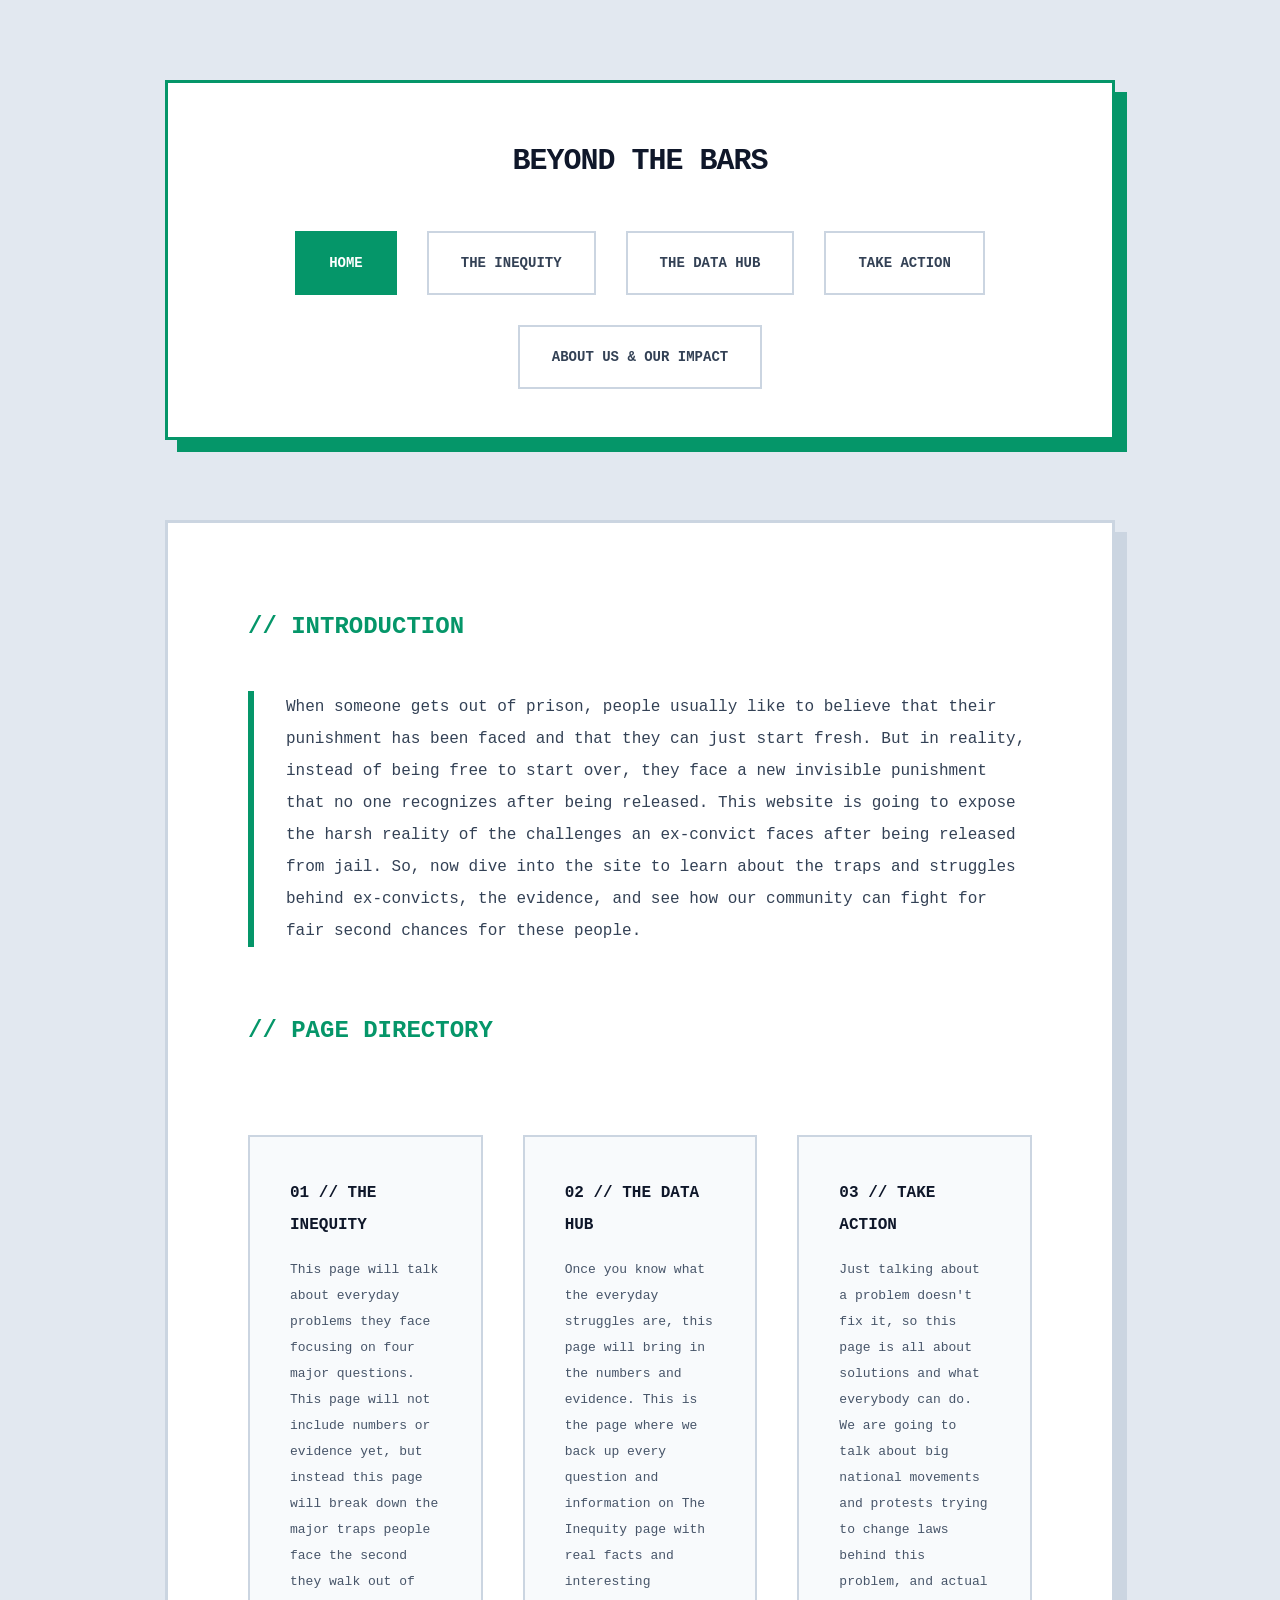
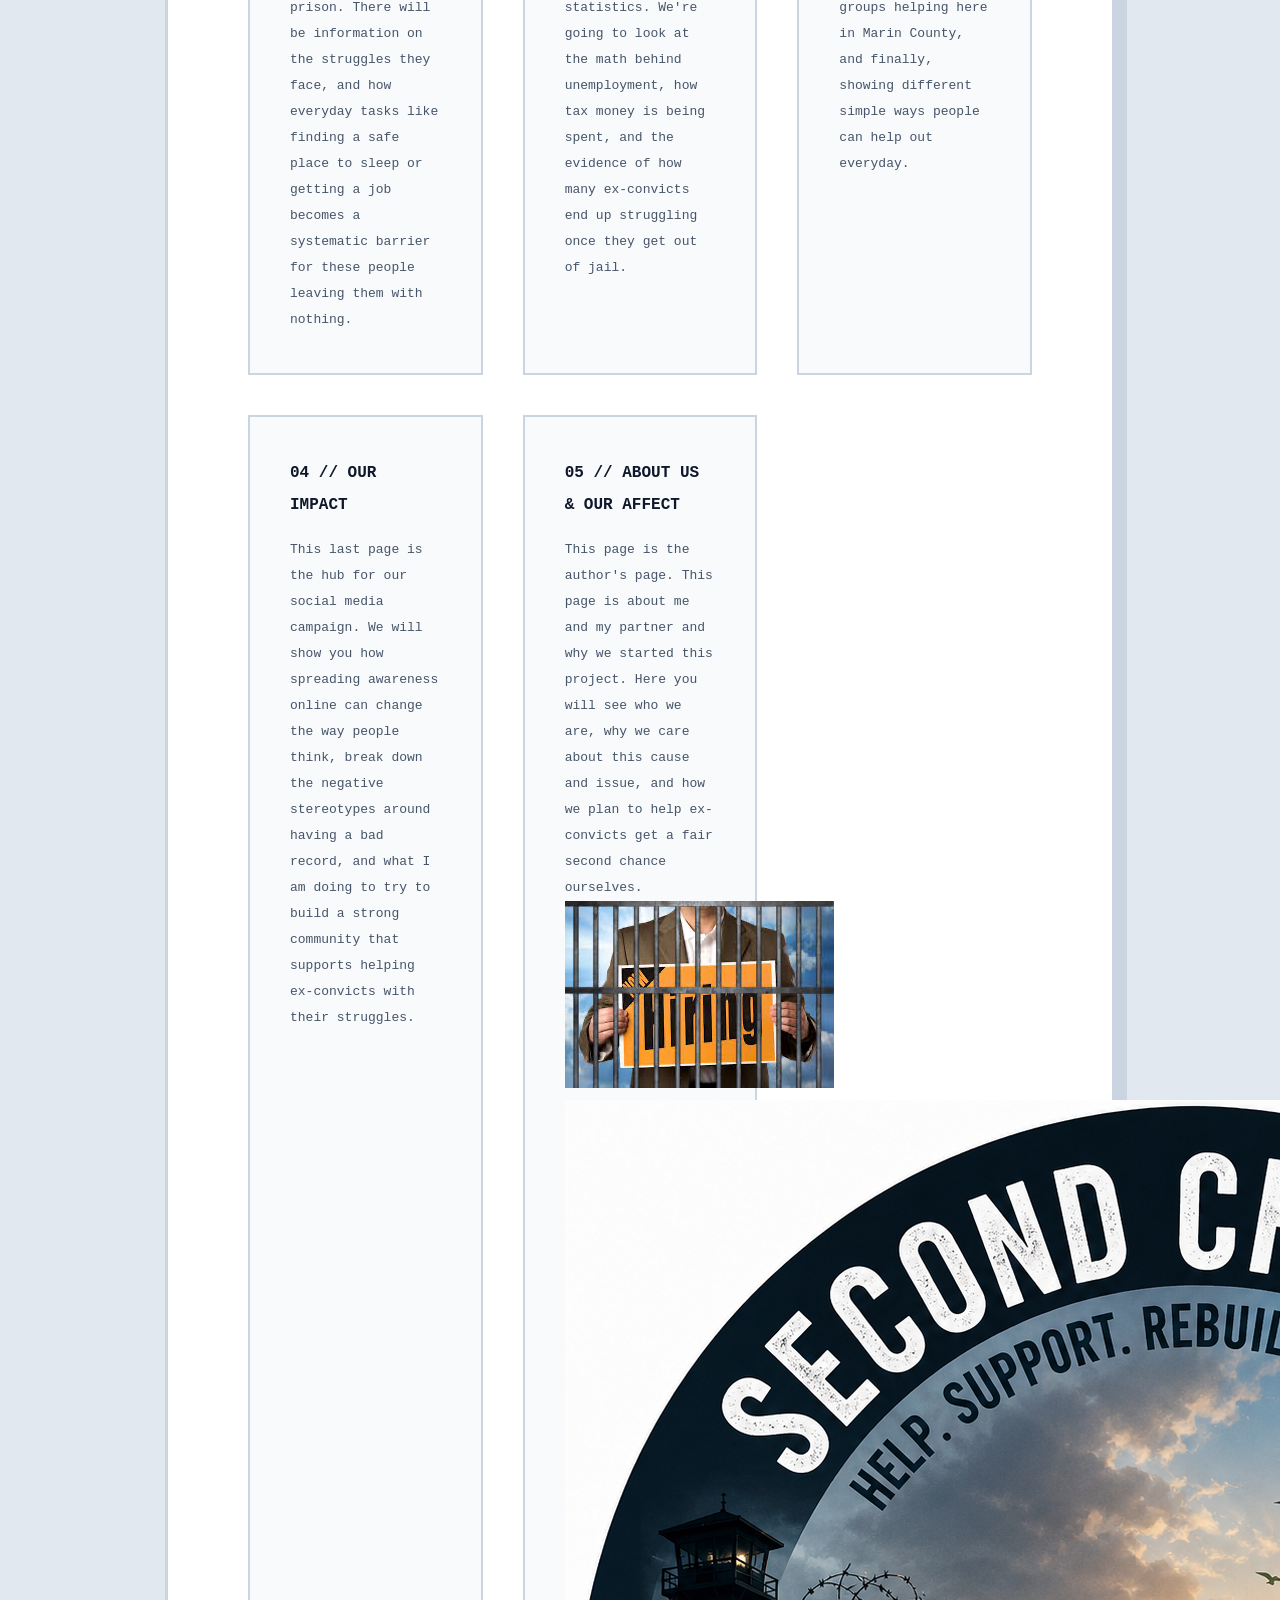
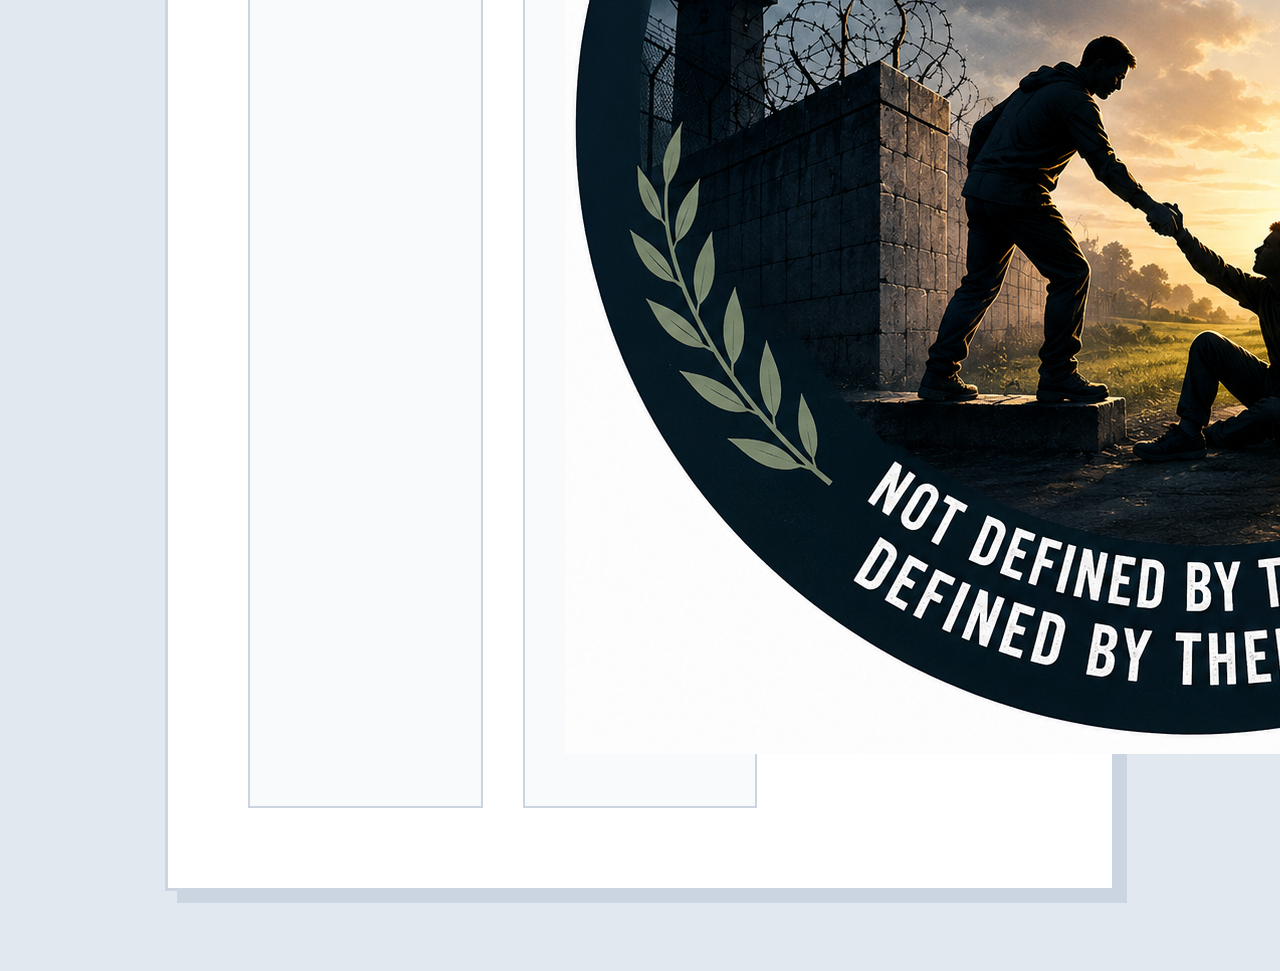
==== index.html @ 33b346cf "changes" ====
<!DOCTYPE html>
<html lang="en">
<head>
    <meta charset="UTF-8">
    <meta name="viewport" content="width=device-width, initial-scale=1.0">
    <title>Beyond the Bars</title>
    <link rel="stylesheet" href="styles.css">
</head>
<body>

    <div class="nav-container">
        <div class="site-title">Beyond the Bars</div>
        <nav class="nav-links">
            <a href="index.html" class="active">Home</a>
            <a href="inequity.html">The Inequity</a>
            <a href="data.html">The Data Hub</a>
            <a href="action.html">Take Action</a>
            <a href="about.html">About Us & Our Impact</a>
        </nav>
    </div>

    <main>
        <h2 class="section-header">// Introduction</h2>
        <p class="page-intro">When someone gets out of prison, people usually like to believe that their punishment has been faced and that they can just start fresh. But in reality, instead of being free to start over, they face a new invisible punishment that no one recognizes after being released. This website is going to expose the harsh reality of the challenges an ex-convict faces after being released from jail. So, now dive into the site to learn about the traps and struggles behind ex-convicts, the evidence, and see how our community can fight for fair second chances for these people.</p>

        <h2 class="section-header" style="margin-top: 40px;">// Page Directory</h2>
        
        <div class="grid-menu">
            <div class="interactive-card" onclick="loadPanel('inequity', this)">
                <h3>01 // The Inequity</h3>
                <p>This page will talk about everyday problems they face focusing on four major questions. This page will not include numbers or evidence yet, but instead this page will break down the major traps people face the second they walk out of prison. There will be information on the struggles they face, and how everyday tasks like finding a safe place to sleep or getting a job becomes a systematic barrier for these people leaving them with nothing.</p>
            </div>
            <div class="interactive-card" onclick="loadPanel('data-hub', this)">
                <h3>02 // The Data Hub</h3>
                <p>Once you know what the everyday struggles are, this page will bring in the numbers and evidence. This is the page where we back up every question and information on The Inequity page with real facts and interesting statistics. We're going to look at the math behind unemployment, how tax money is being spent, and the evidence of how many ex-convicts end up struggling once they get out of jail.</p>
            </div>
            <div class="interactive-card" onclick="loadPanel('action', this)">
                <h3>03 // Take Action</h3>
                <p>Just talking about a problem doesn't fix it, so this page is all about solutions and what everybody can do. We are going to talk about big national movements and protests trying to change laws behind this problem, and actual groups helping here in Marin County, and finally, showing different simple ways people can help out everyday.</p>
            </div>
            <div class="interactive-card" onclick="loadPanel('impact', this)">
                <h3>04 // Our Impact</h3>
                <p>This last page is the hub for our social media campaign. We will show you how spreading awareness online can change the way people think, break down the negative stereotypes around having a bad record, and what I am doing to try to build a strong community that supports helping ex-convicts with their struggles.</p>
            </div>
            <div class="interactive-card" onclick="loadPanel('About', this)">
                <h3>05 // About us & Our Affect</h3>
                <p>This page is the author's page. This page is about me and my partner and why we started this project. Here you will see who we are, why we care about this cause and issue, and how we plan to help ex-convicts get a fair second chance ourselves.</p>
                
                <div class="home-card-images">
                    <img src="image_b9d9db.png" alt="Hiring barriers" class="card-photo">
                    <img src="B3670EBD-22E5-4513-84E0-EB4844BD3084.png" alt="Second Chances logo" class="card-photo">
                </div>
            </div>
        </div>
    </main>

</body>
</html>
---- styles.css ----
/* style.css */

* {
    box-sizing: border-box;
    margin: 0;
    padding: 0;
}

body {
    font-family: 'Courier New', Courier, monospace; /* Keeps the large, raw monospace type */
    background-color: #e2e8f0; /* Bright, clean light slate background */
    color: #1e293b; /* Dark text for high readability */
    padding: 80px 40px; /* Double-spaced padding */
    display: flex;
    flex-direction: column;
    align-items: center;
    line-height: 2.0; /* Global double spacing for regular text elements */
}

/* Structural Neo-Brutalist Header */
.nav-container {
    width: 100%;
    max-width: 950px;
    background-color: #ffffff; /* Sharp white contrast box */
    border: 3px solid #059669; /* Thick, bold electric mint border */
    padding: 48px; /* Double-spaced inner container padding */
    display: flex;
    flex-direction: column;
    align-items: center;
    gap: 40px; /* Double-spaced gap between title and navigation links */
    box-shadow: 12px 12px 0px #059669; /* Thick flat offset shadow */
    margin-bottom: 80px; /* Double-spaced margin below the main header */
}

.logo-area {
    display: flex;
    align-items: center;
    gap: 32px; /* Double-spaced gap between the logo image and brand title text */
}

.logo-img {
    width: 60px;
    height: 60px;
    border: 3px solid #059669; /* Match mint theme */
    object-fit: cover;
}

.site-title {
    font-size: 30px; 
    font-weight: 900;
    color: #0f172a;
    text-transform: uppercase;
    letter-spacing: -1px;
}

/* Geometric Navigation Menu Links */
.nav-links {
    display: flex;
    flex-wrap: wrap;
    justify-content: center;
    gap: 30px; /* Double-spaced horizontal gap spacing between navigation buttons */
}

.nav-links a {
    color: #334155;
    text-decoration: none;
    font-size: 14px;
    font-weight: bold;
    text-transform: uppercase;
    padding: 16px 32px; /* Double-spaced clickable area padding around text */
    border: 2px solid #cbd5e1;
    transition: all 0.15s ease;
}

.nav-links a:hover {
    color: #059669;
    border-color: #059669;
    background-color: #ecfdf5; /* Soft mint hover glow */
}

/* Stark toggle state for active item */
.nav-links a.active {
    color: #ffffff;
    background-color: #059669; /* Solid vibrant mint block filling the active link */
    border-color: #059669;
}

/* Core Main Window Module */
main {
    width: 100%;
    max-width: 950px;
    background-color: #ffffff;
    border: 3px solid #cbd5e1;
    padding: 80px; /* Double-spaced interior padding for main body box */
    box-shadow: 12px 12px 0px #cbd5e1; /* Large offset shadow block */
}

.page-intro {
    font-size: 16px;
    line-height: 2.0; /* Strict double spacing for intro paragraphs */
    color: #334155;
    margin-bottom: 60px; /* Double-spaced separation margin */
    border-left: 6px solid #059669; /* Extra thick mint vertical flag line */
    padding-left: 32px; /* Double-spaced left text indentation */
}

.section-header {
    font-size: 24px;
    font-weight: 800;
    color: #059669; /* Mint green headings */
    text-transform: uppercase;
    margin-bottom: 40px; /* Double-spaced gap below sections */
}

/* Sharp Asymmetrical Grid Cards */
.grid-menu {
    display: grid;
    grid-template-columns: repeat(auto-fit, minmax(200px, 1fr));
    gap: 40px; /* Double-spaced grid row and column spacing */
    margin-top: 80px; /* Double-spaced separation from body content */
}

.interactive-card {
    background-color: #f8fafc;
    border: 2px solid #cbd5e1;
    padding: 40px; /* Double-spaced cell spacing inner container padding */
    cursor: pointer;
    transition: all 0.2s ease;
}

.interactive-card:hover {
    border-color: #059669;
    transform: translate(-4px, -4px);
    box-shadow: 8px 8px 0px #059669;
}

.interactive-card.selected {
    border-color: #059669;
    background-color: #f0fdf4; /* Light mint card fill when clicked */
    box-shadow: 8px 8px 0px #059669;
}

.interactive-card h3 {
    font-size: 16px;
    color: #0f172a;
    text-transform: uppercase;
    margin-bottom: 16px; /* Double-spaced margin below element headers */
}

.interactive-card p {
    font-size: 13px;
    color: #475569;
    line-height: 2.0; /* Double spacing within description fragments */
}

/* Split-Panel Detail Readout Box (Home Page Dynamic Box) */
.detail-display-panel {
    margin-top: 50px; /* Double-spaced vertical offset separation */
    background-color: #f8fafc;
    border: 2px dashed #059669;
    padding: 48px; /* Double-spaced data print box block interior */
    min-height: 200px; /* Expanded layout footprint height */
}

.detail-display-panel.active {
    border-style: solid;
    background-color: #f0fdf4;
}

#detail-text {
    font-size: 14px;
    line-height: 2.0; /* Strict double spacing inside the live console readouts */
    color: #1e293b;
}

/* Clean list setups for content pages */
.question-list {
    list-style: none;
    margin-top: 40px; /* Double-spaced offset from section divider */
}

.question-list li {
    background-color: #f8fafc;
    padding: 32px; /* Double-spaced question entry row height */
    border: 1px solid #cbd5e1;
    margin-bottom: 24px; /* Double-spaced gaps separating the multi-part choices */
    font-size: 15px;
    line-height: 2.0; /* Strict double text space rendering */
}

.question-list li strong {
    color: #059669;
}

/* Dropdown Inline Slide-Out Panel */
.inline-panel {
    display: none; 
    margin-top: 30px; /* Double-spaced split height separation */
    background-color: #f8fafc;
    border-top: 2px dashed #059669;
    padding: 40px 0 0 0; /* Expanded top offset container space */
    width: 100%;
}

/* Triggers when interactive card block holds the active '.selected' state */
.interactive-card.selected .inline-panel {
    display: block;
}

/* Data Notes Text Formats inside dropdowns */
.notes-breakdown {
    text-align: left;
    margin-top: 30px; /* Double-spaced block margin */
}

.note-item {
    margin-bottom: 36px; /* Strict double spacing between separate notes blocks */
    padding-bottom: 24px; /* Strict double padding before decorative lines */
    border-bottom: 1px dashed #cbd5e1;
}

.note-item:last-child {
    border-bottom: none;
    margin-bottom: 0;
    padding-bottom: 0;
}

.note-item h4 {
    color: #0f172a;
    font-size: 15px;
    text-transform: uppercase;
    margin-bottom: 12px; /* Double-spaced block text title gap */
}

.note-item p {
    color: #334155;
    font-size: 14px;
    line-height: 2.0; /* Core research text data double-spacing */
    margin: 0;
}

.content-placeholder {
    margin-top: 60px; /* Double-spaced system break spacing */
    padding: 40px; /* Double-spaced internal area size */
    border: 2px dashed #cbd5e1;
    color: #64748b;
    font-style: italic;
    font-size: 14px;
    line-height: 2.0;
}
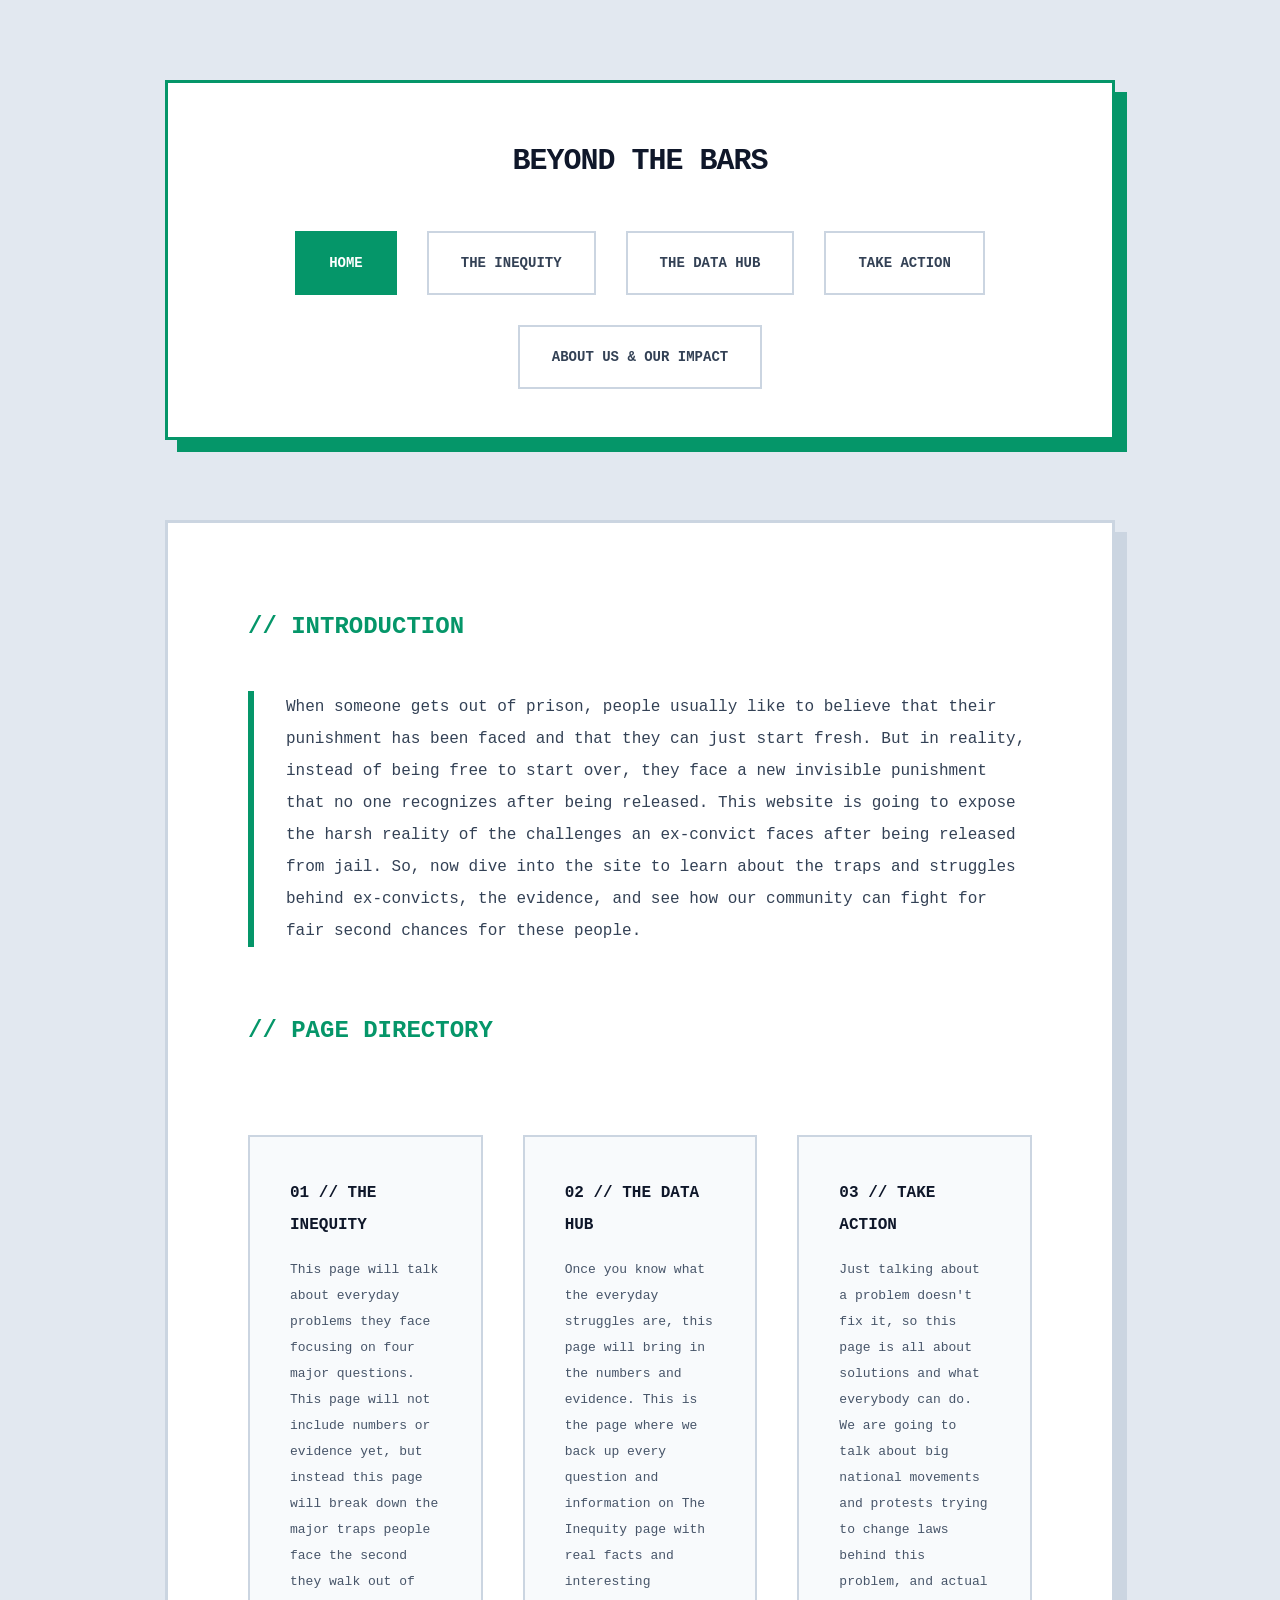
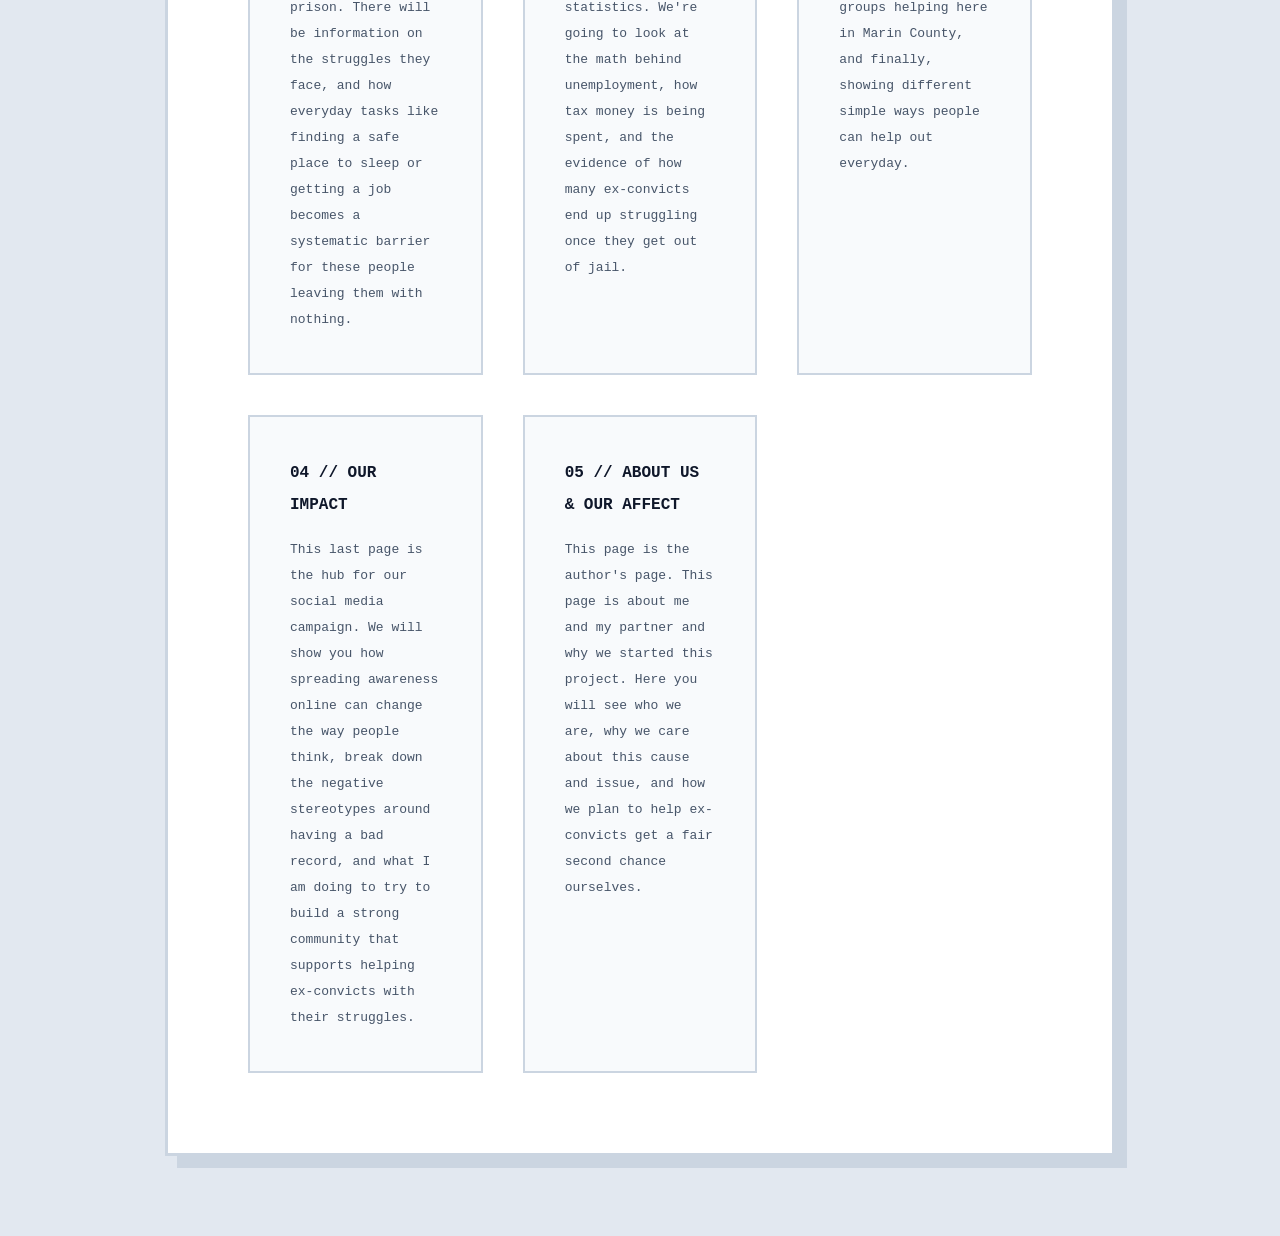
==== commit c7f181d2: "changes" ====
--- a/index.html
+++ b/index.html
@@ -45,11 +45,6 @@
             <div class="interactive-card" onclick="loadPanel('About', this)">
                 <h3>05 // About us & Our Affect</h3>
                 <p>This page is the author's page. This page is about me and my partner and why we started this project. Here you will see who we are, why we care about this cause and issue, and how we plan to help ex-convicts get a fair second chance ourselves.</p>
-                
-                <div class="home-card-images">
-                    <img src="image_b9d9db.png" alt="Hiring barriers" class="card-photo">
-                    <img src="B3670EBD-22E5-4513-84E0-EB4844BD3084.png" alt="Second Chances logo" class="card-photo">
-                </div>
             </div>
         </div>
     </main>
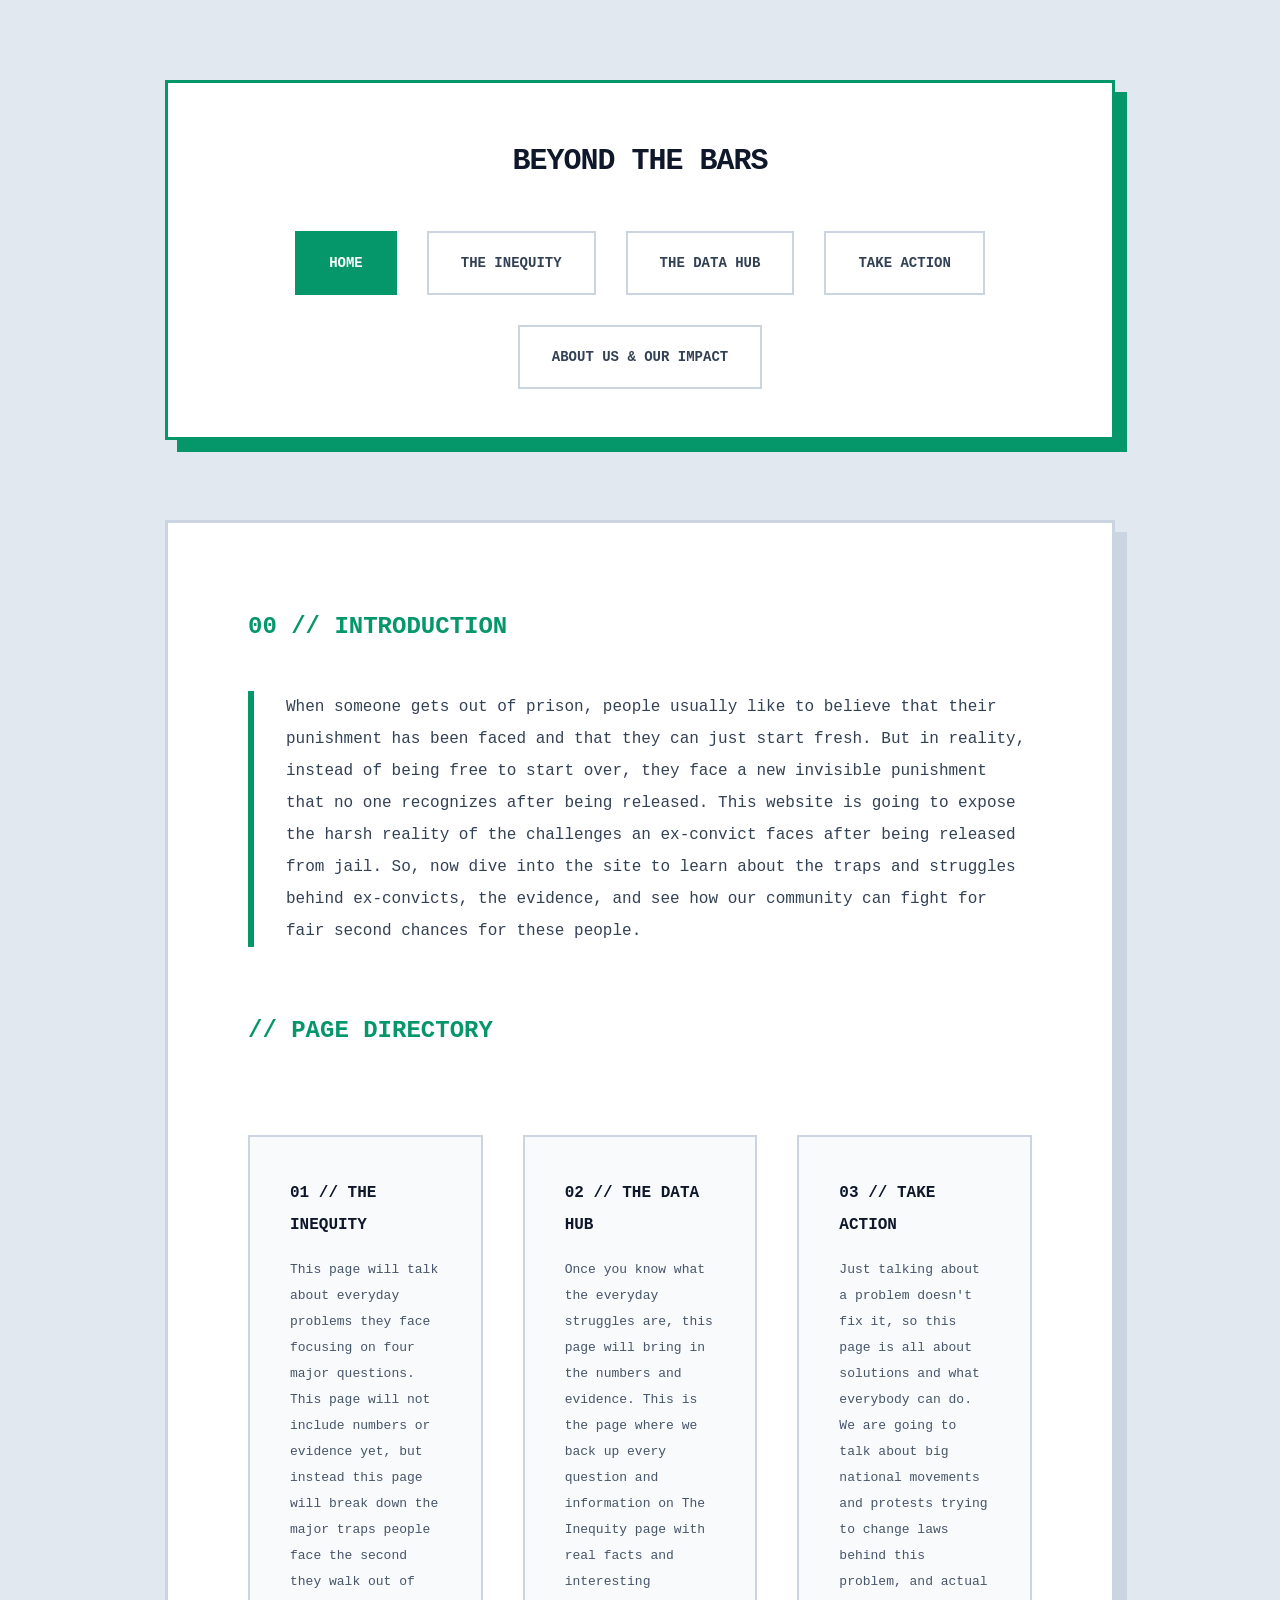
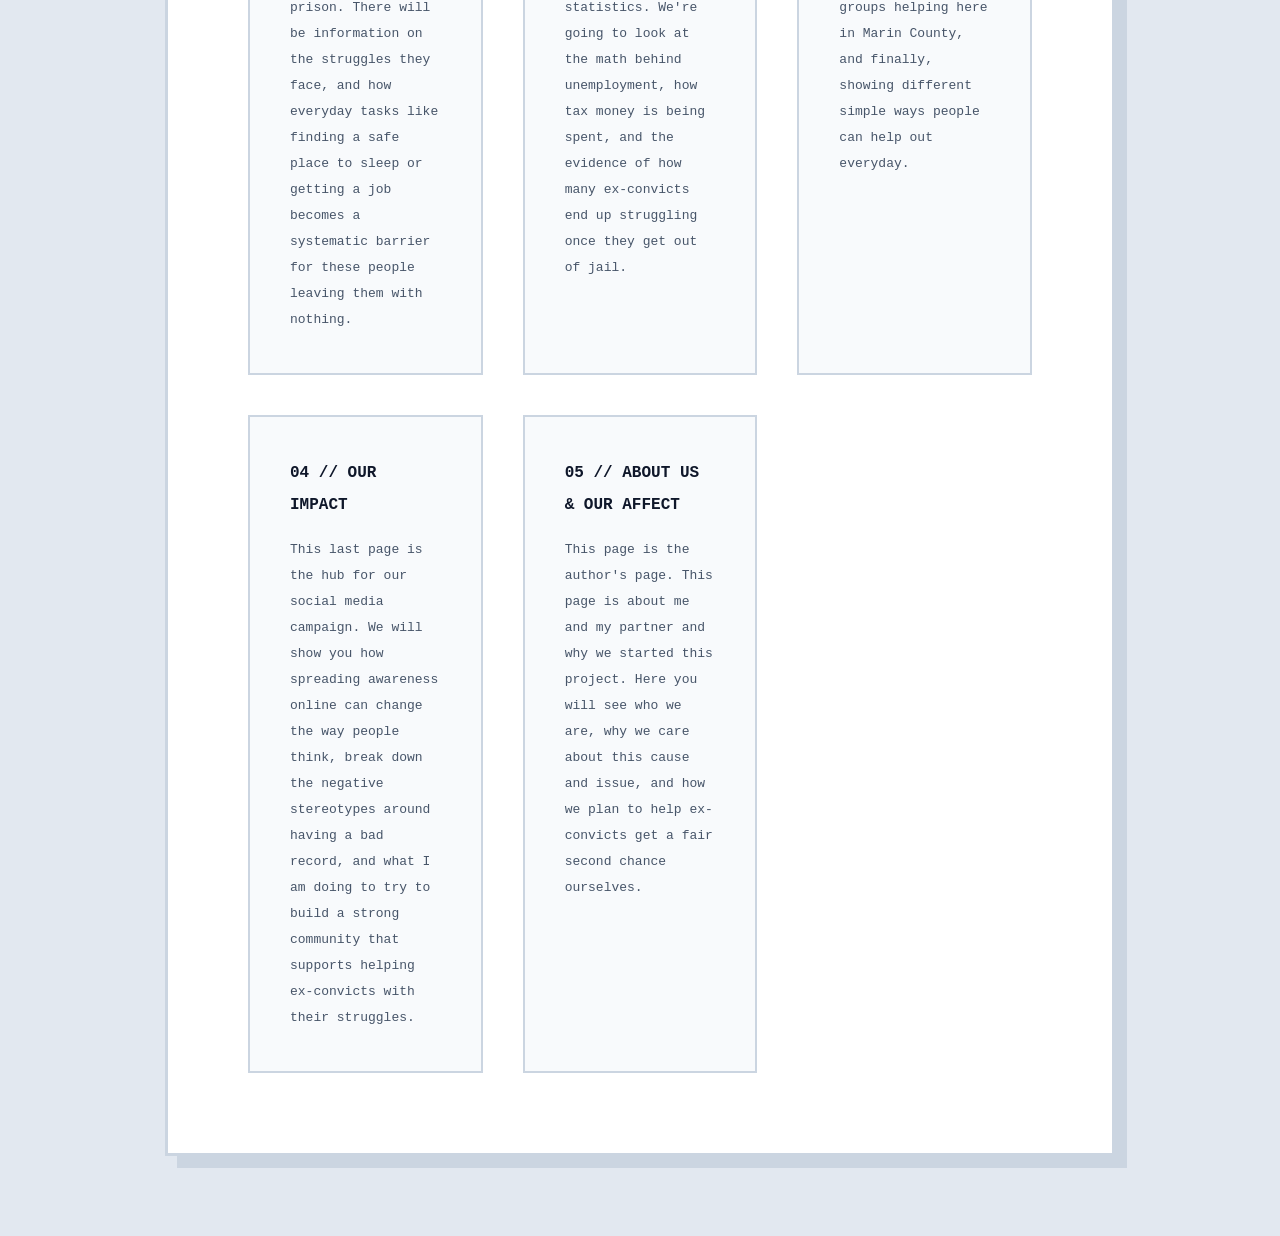
==== commit 189df899: "changes" ====
--- a/index.html
+++ b/index.html
@@ -20,7 +20,7 @@
     </div>
 
     <main>
-        <h2 class="section-header">// Introduction</h2>
+        <h2 class="section-header">00 // Introduction</h2>
         <p class="page-intro">When someone gets out of prison, people usually like to believe that their punishment has been faced and that they can just start fresh. But in reality, instead of being free to start over, they face a new invisible punishment that no one recognizes after being released. This website is going to expose the harsh reality of the challenges an ex-convict faces after being released from jail. So, now dive into the site to learn about the traps and struggles behind ex-convicts, the evidence, and see how our community can fight for fair second chances for these people.</p>
 
         <h2 class="section-header" style="margin-top: 40px;">// Page Directory</h2>
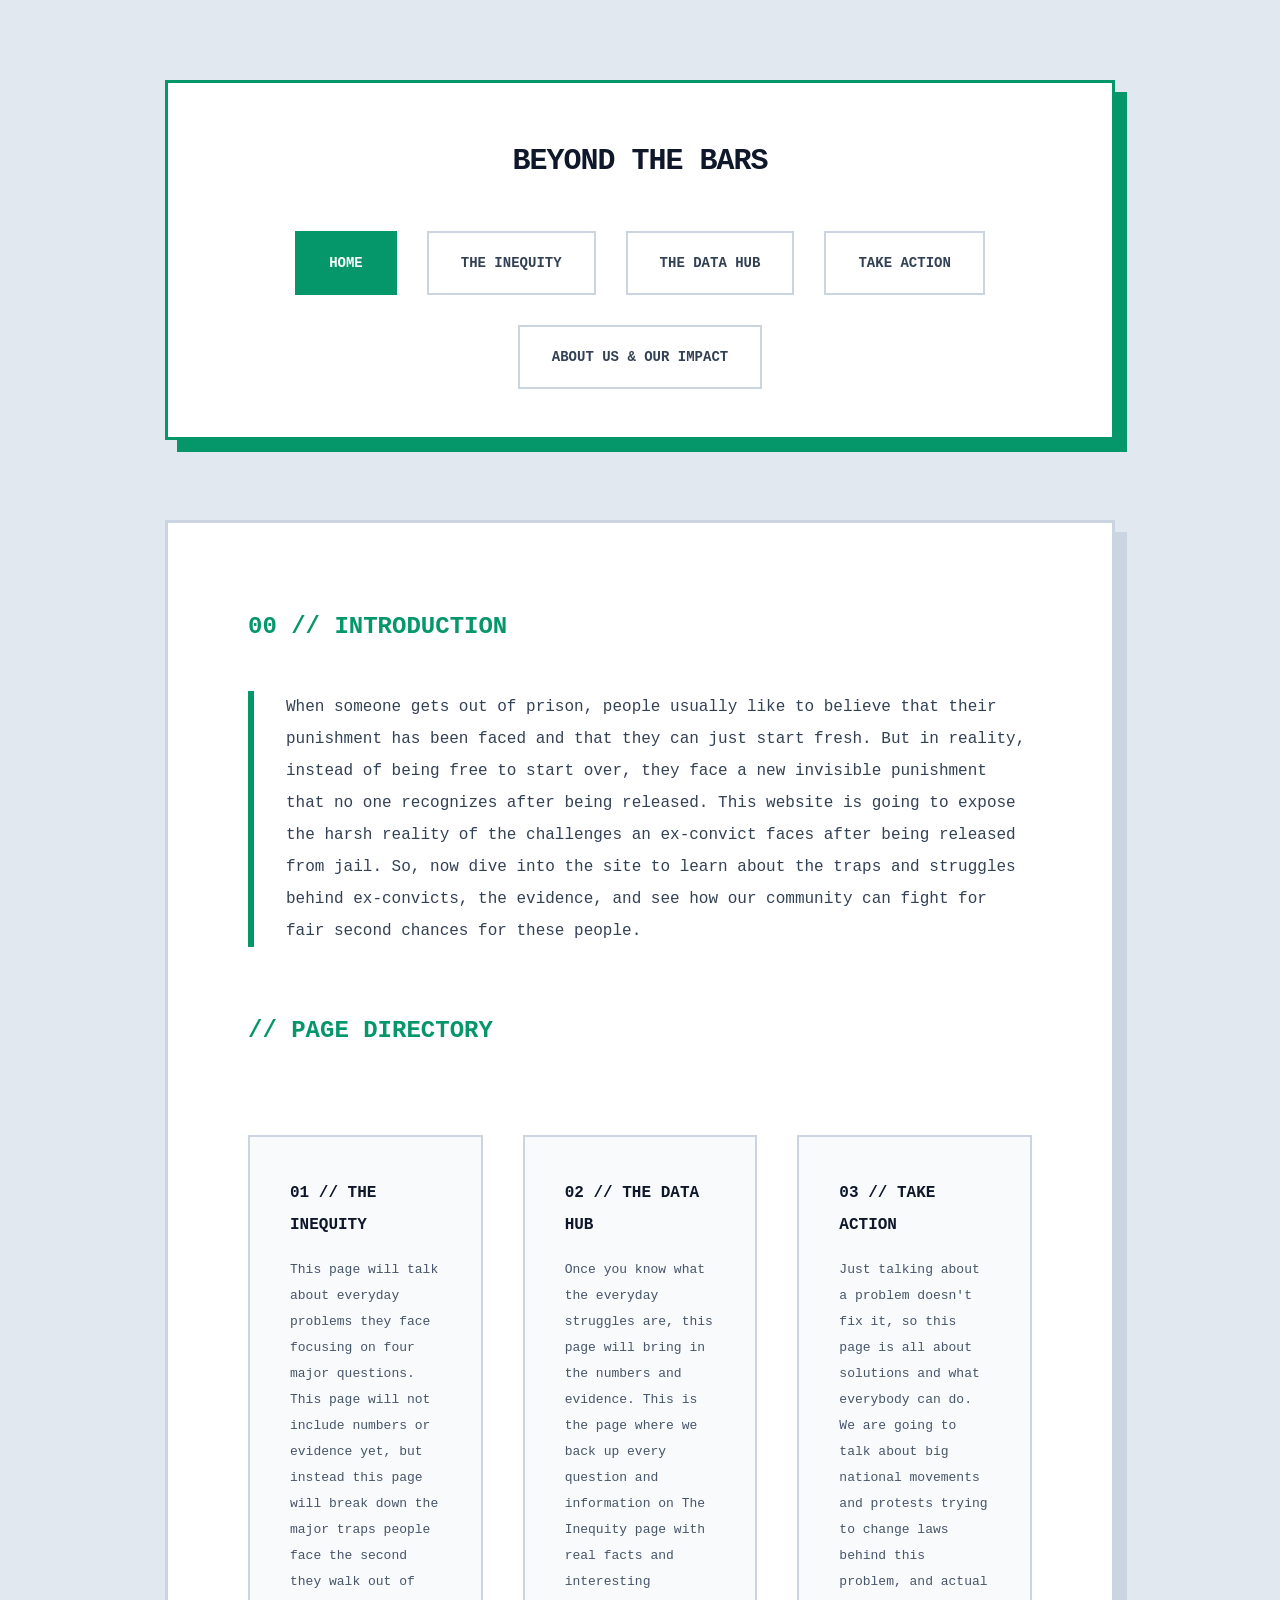
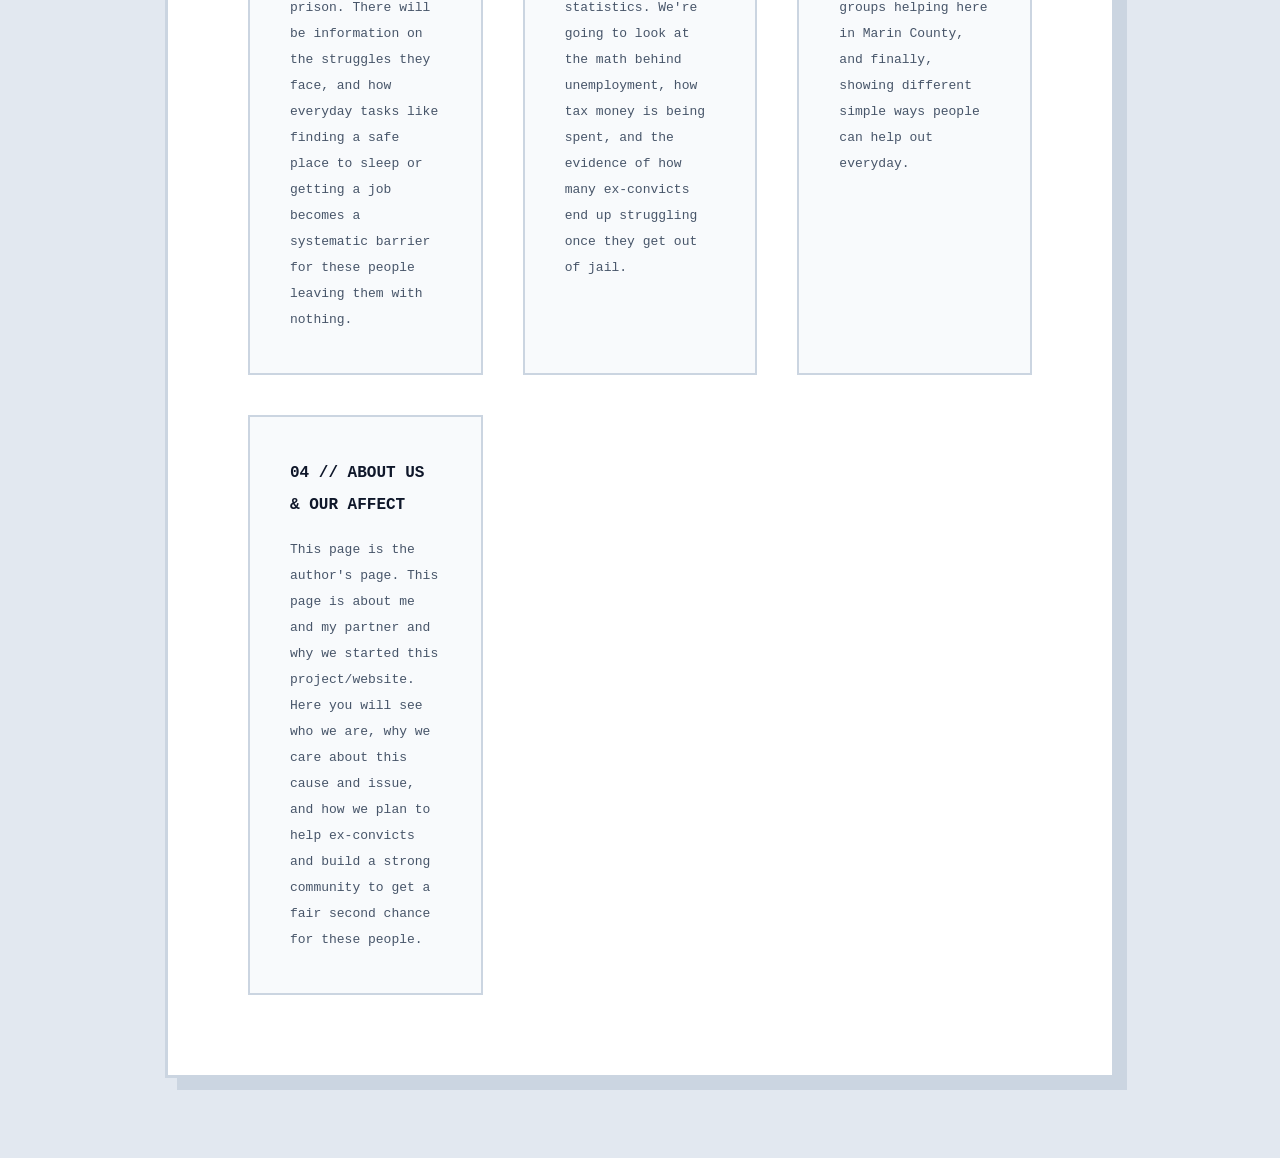
==== commit 387917ba: "changes" ====
--- a/index.html
+++ b/index.html
@@ -38,13 +38,9 @@
                 <h3>03 // Take Action</h3>
                 <p>Just talking about a problem doesn't fix it, so this page is all about solutions and what everybody can do. We are going to talk about big national movements and protests trying to change laws behind this problem, and actual groups helping here in Marin County, and finally, showing different simple ways people can help out everyday.</p>
             </div>
-            <div class="interactive-card" onclick="loadPanel('impact', this)">
-                <h3>04 // Our Impact</h3>
-                <p>This last page is the hub for our social media campaign. We will show you how spreading awareness online can change the way people think, break down the negative stereotypes around having a bad record, and what I am doing to try to build a strong community that supports helping ex-convicts with their struggles.</p>
-            </div>
             <div class="interactive-card" onclick="loadPanel('About', this)">
-                <h3>05 // About us & Our Affect</h3>
-                <p>This page is the author's page. This page is about me and my partner and why we started this project. Here you will see who we are, why we care about this cause and issue, and how we plan to help ex-convicts get a fair second chance ourselves.</p>
+                <h3>04 // About us & Our Affect</h3>
+                <p>This page is the author's page. This page is about me and my partner and why we started this project/website. Here you will see who we are, why we care about this cause and issue, and how we plan to help ex-convicts and build a strong community to get a fair second chance for these people.</p>
             </div>
         </div>
     </main>
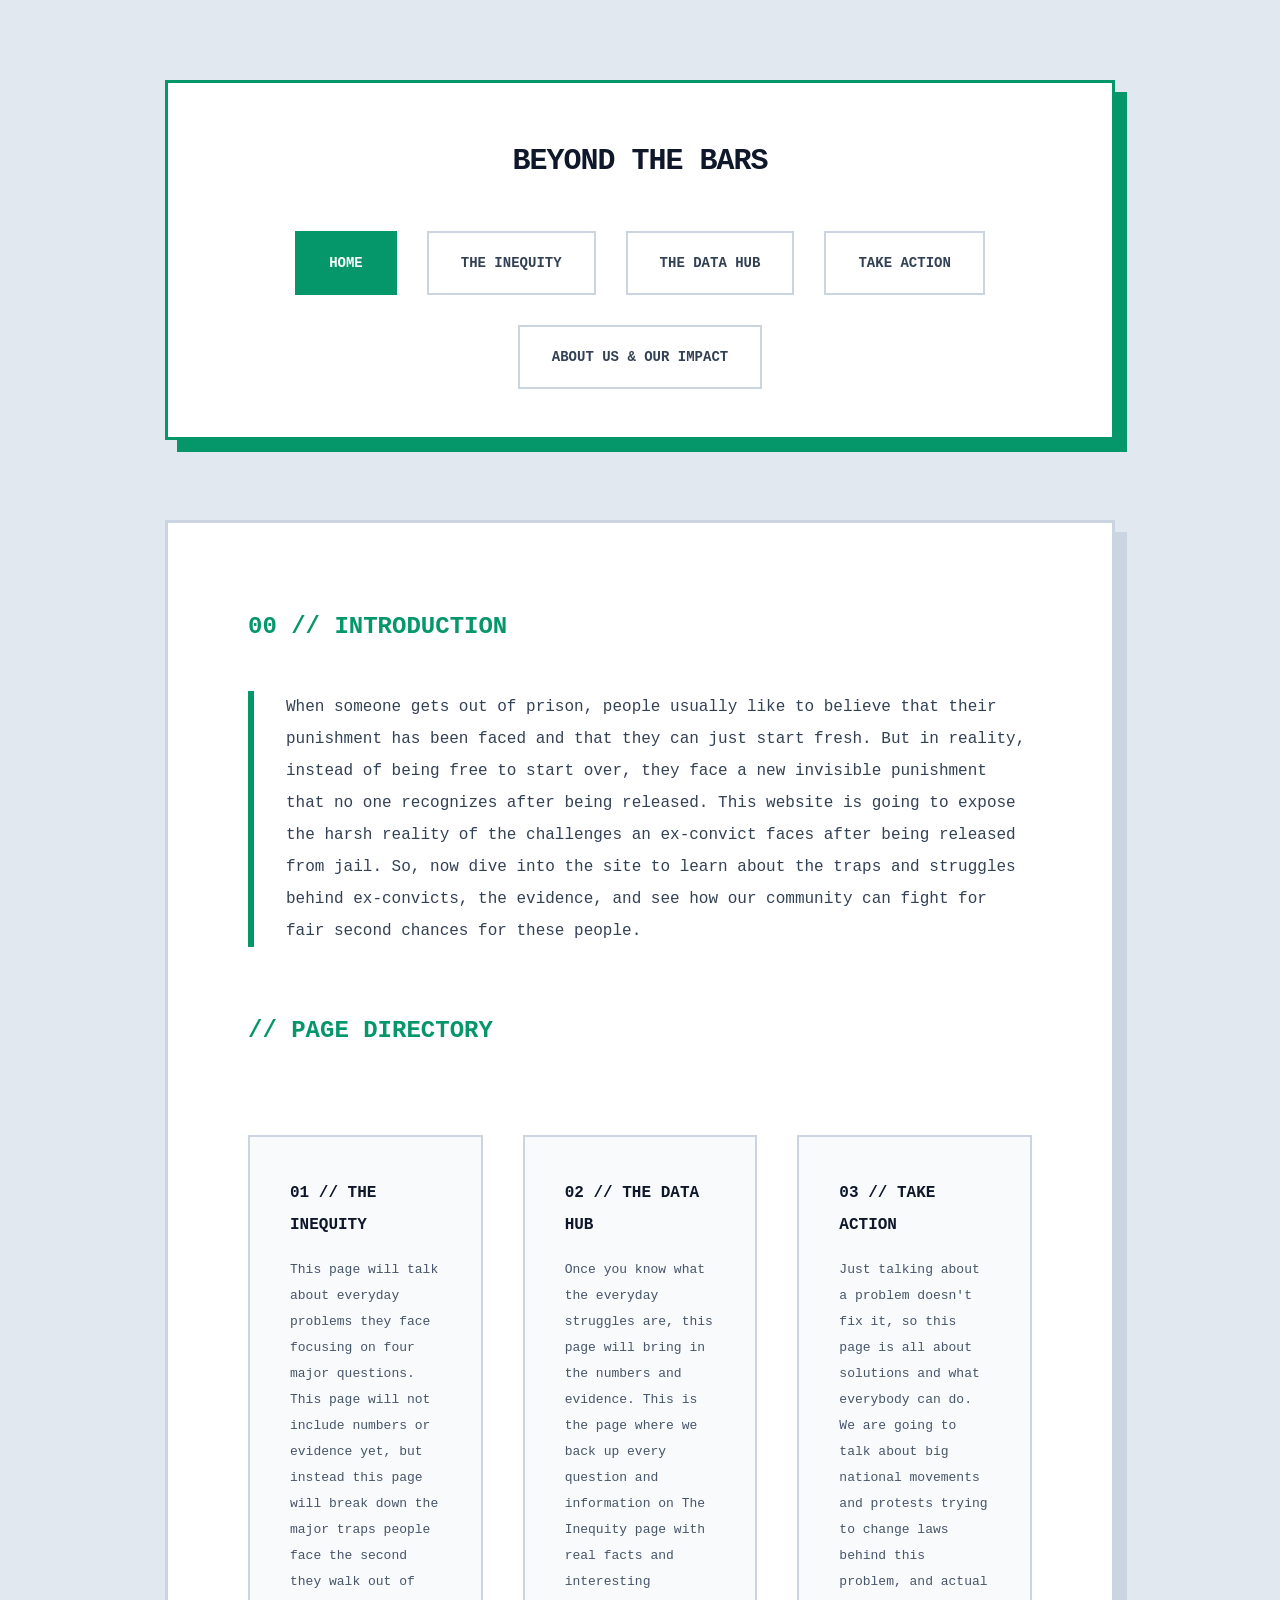
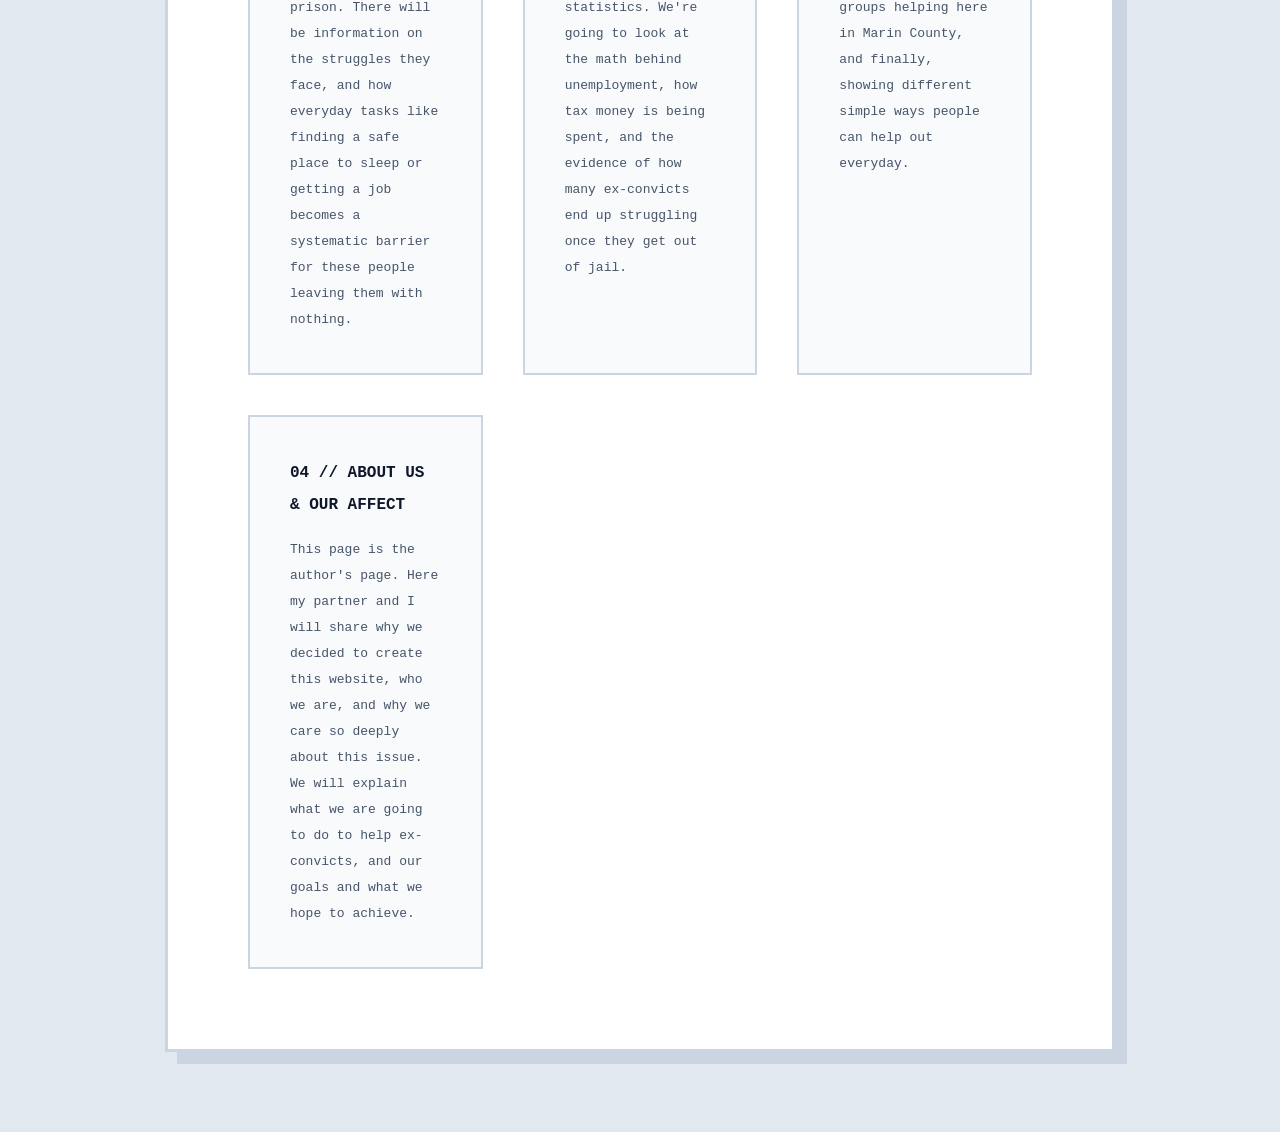
==== commit 4d02c698: "changes" ====
--- a/index.html
+++ b/index.html
@@ -40,7 +40,7 @@
             </div>
             <div class="interactive-card" onclick="loadPanel('About', this)">
                 <h3>04 // About us & Our Affect</h3>
-                <p>This page is the author's page. This page is about me and my partner and why we started this project/website. Here you will see who we are, why we care about this cause and issue, and how we plan to help ex-convicts and build a strong community to get a fair second chance for these people.</p>
+                <p>This page is the author's page. Here my partner and I will share why we decided to create this website, who we are, and why we care so deeply about this issue. We will explain what we are going to do to help ex-convicts, and our goals and what we hope to achieve.  </p>
             </div>
         </div>
     </main>
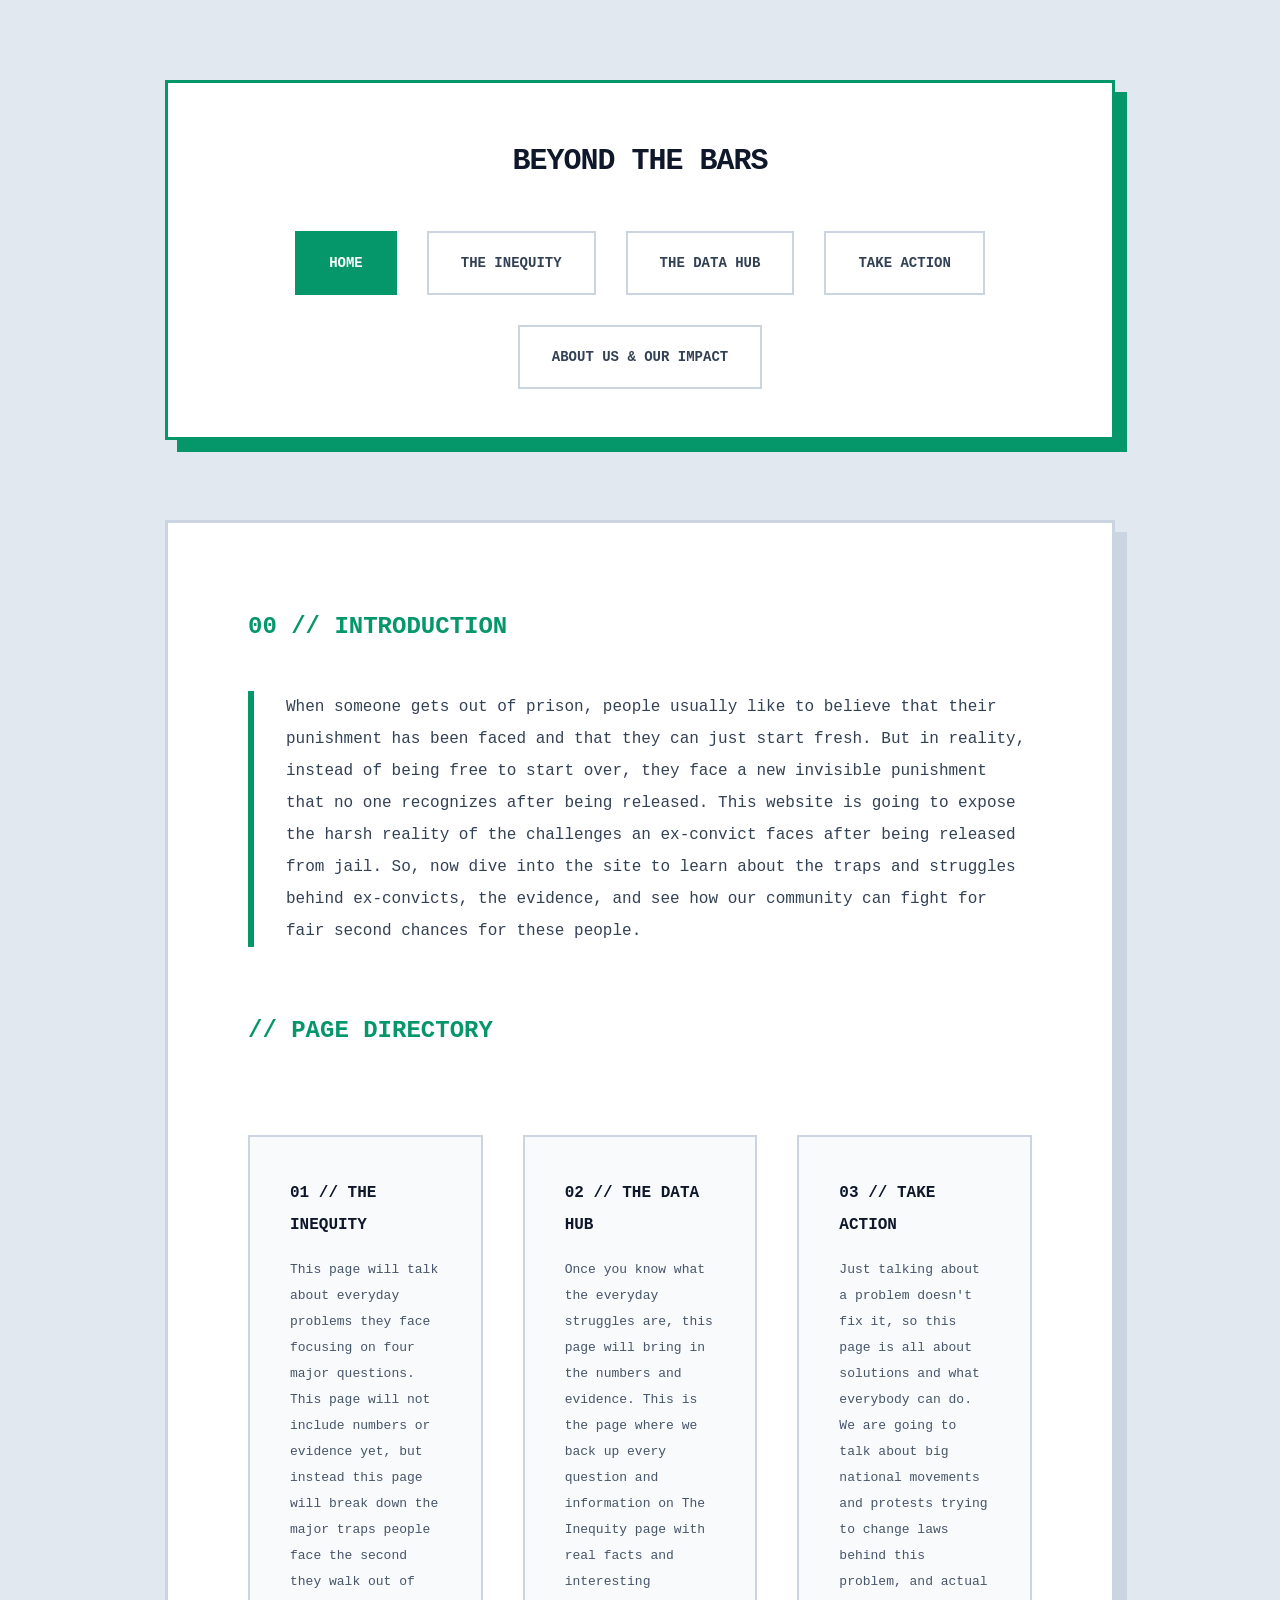
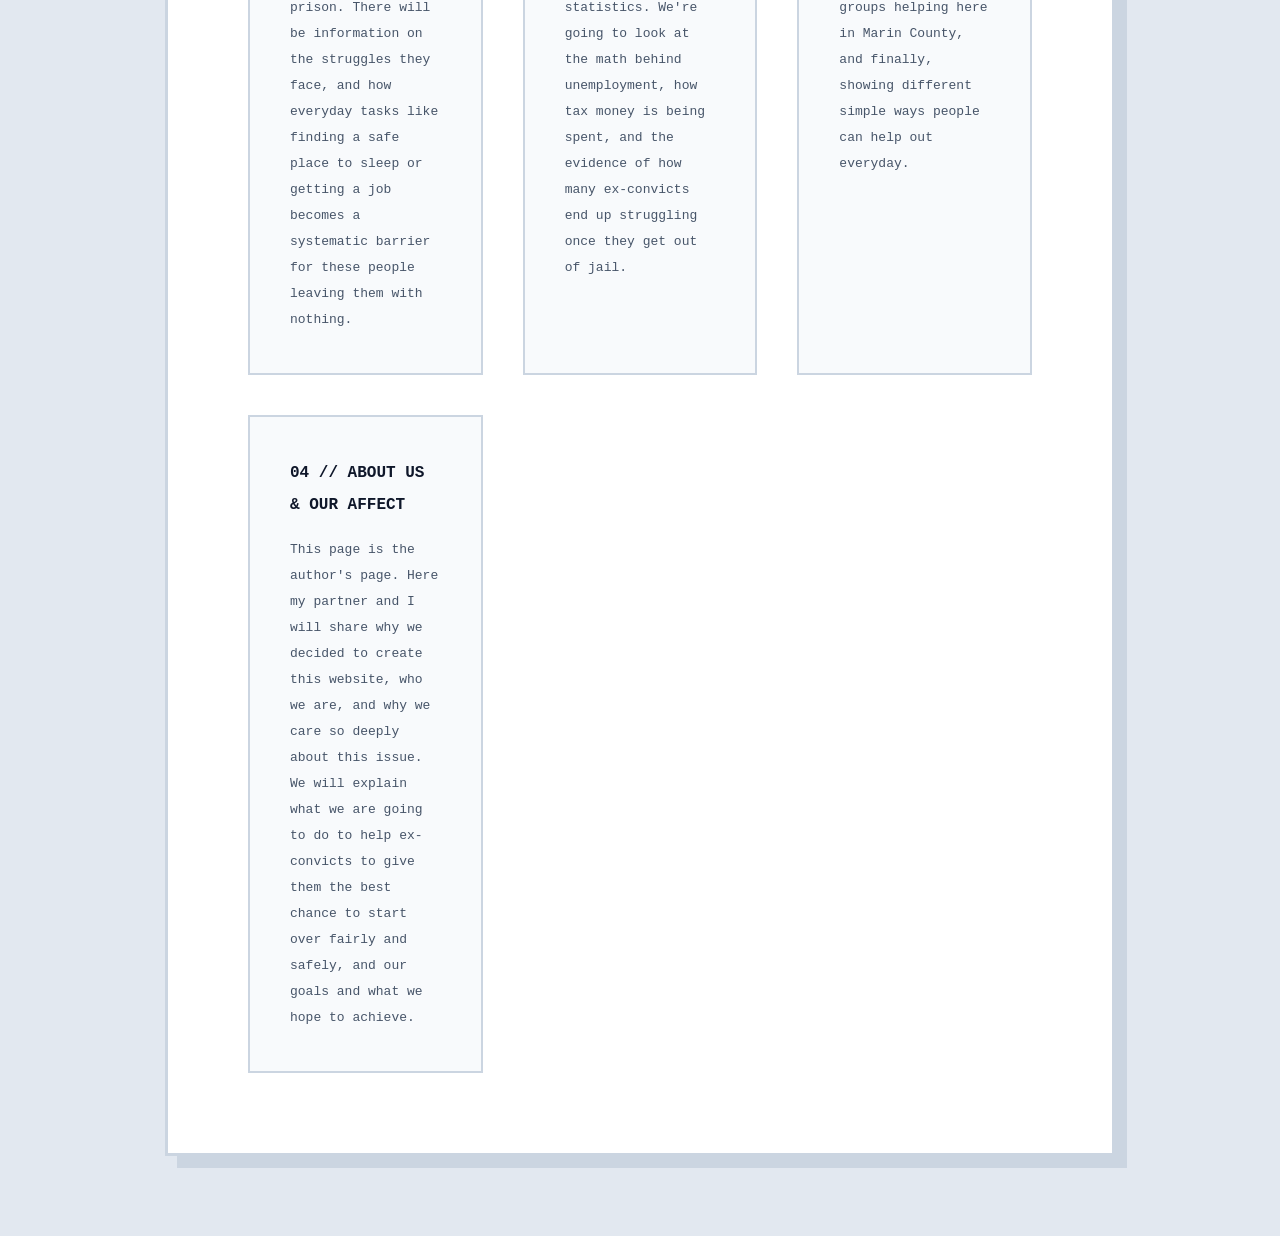
==== commit f1c495a5: "changes" ====
--- a/index.html
+++ b/index.html
@@ -40,7 +40,7 @@
             </div>
             <div class="interactive-card" onclick="loadPanel('About', this)">
                 <h3>04 // About us & Our Affect</h3>
-                <p>This page is the author's page. Here my partner and I will share why we decided to create this website, who we are, and why we care so deeply about this issue. We will explain what we are going to do to help ex-convicts, and our goals and what we hope to achieve.  </p>
+                <p>This page is the author's page. Here my partner and I will share why we decided to create this website, who we are, and why we care so deeply about this issue. We will explain what we are going to do to help ex-convicts to give them the best chance to start over fairly and safely, and our goals and what we hope to achieve.  </p>
             </div>
         </div>
     </main>
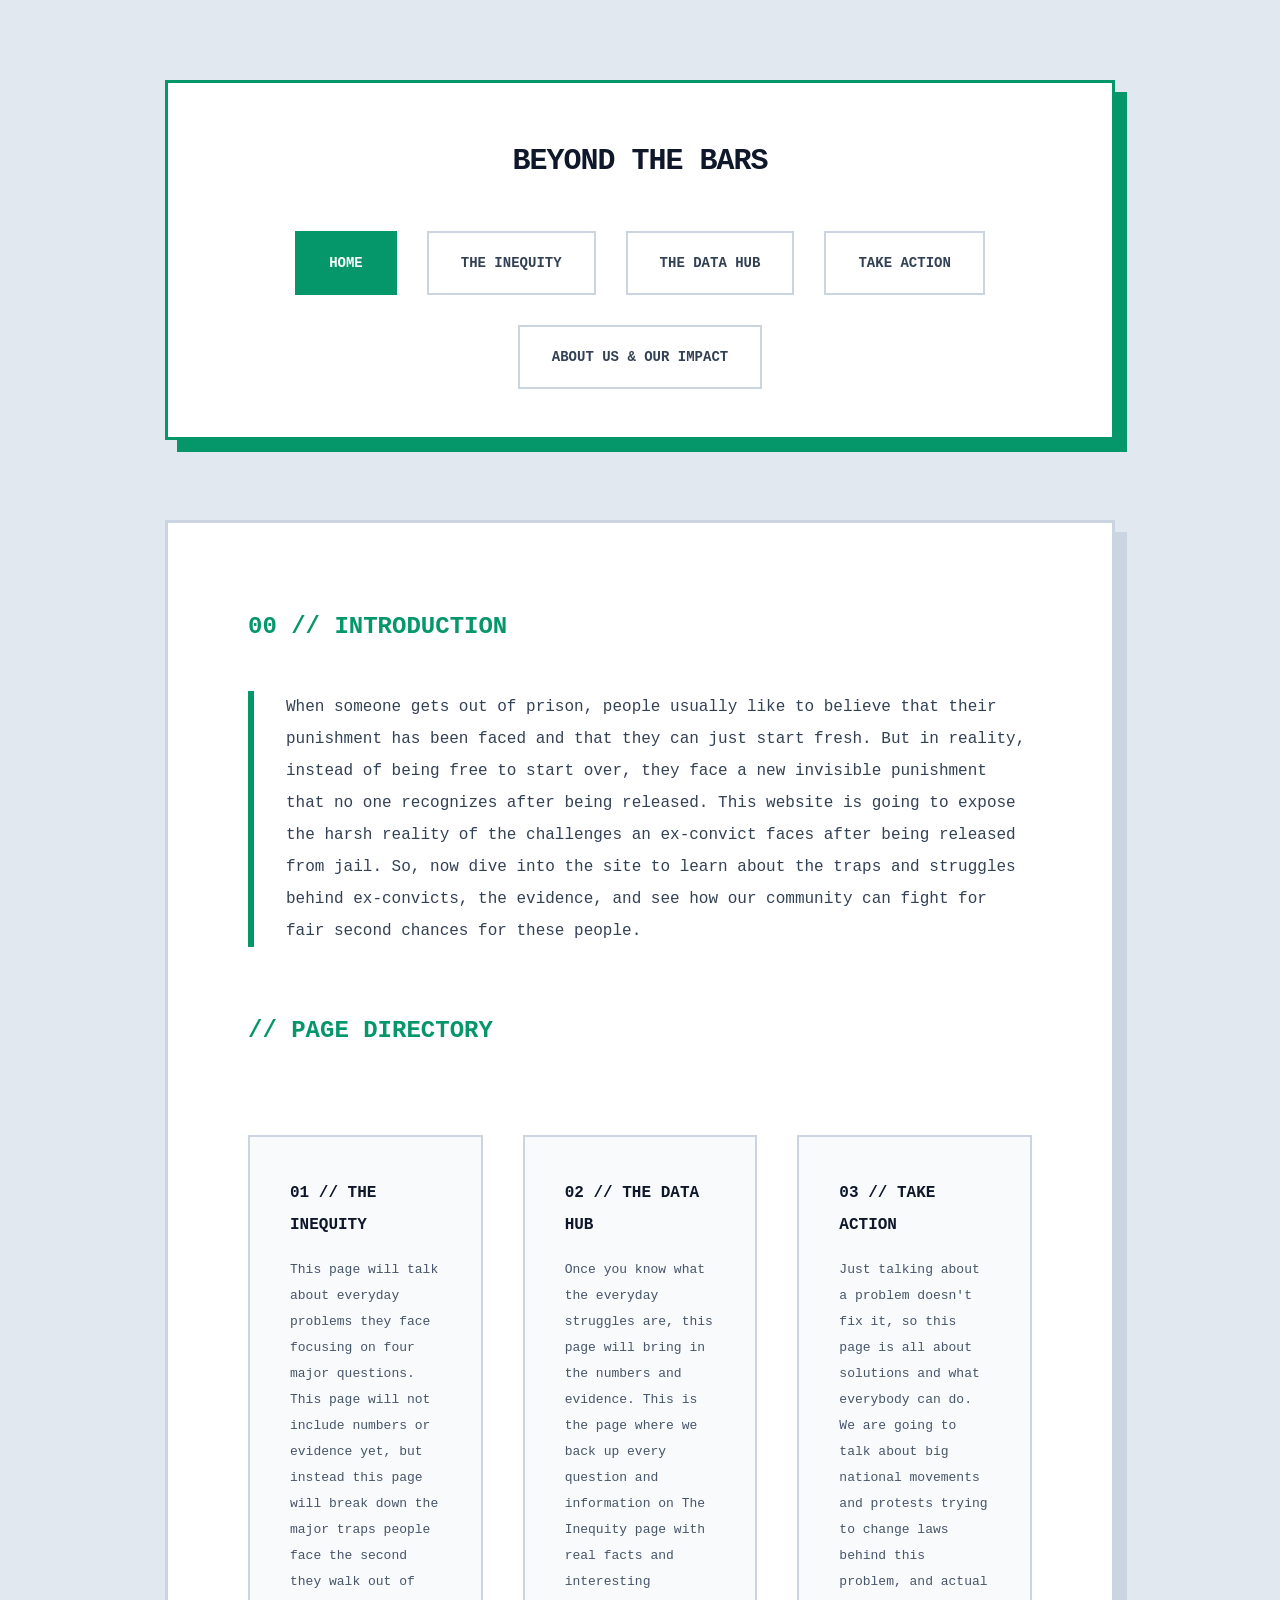
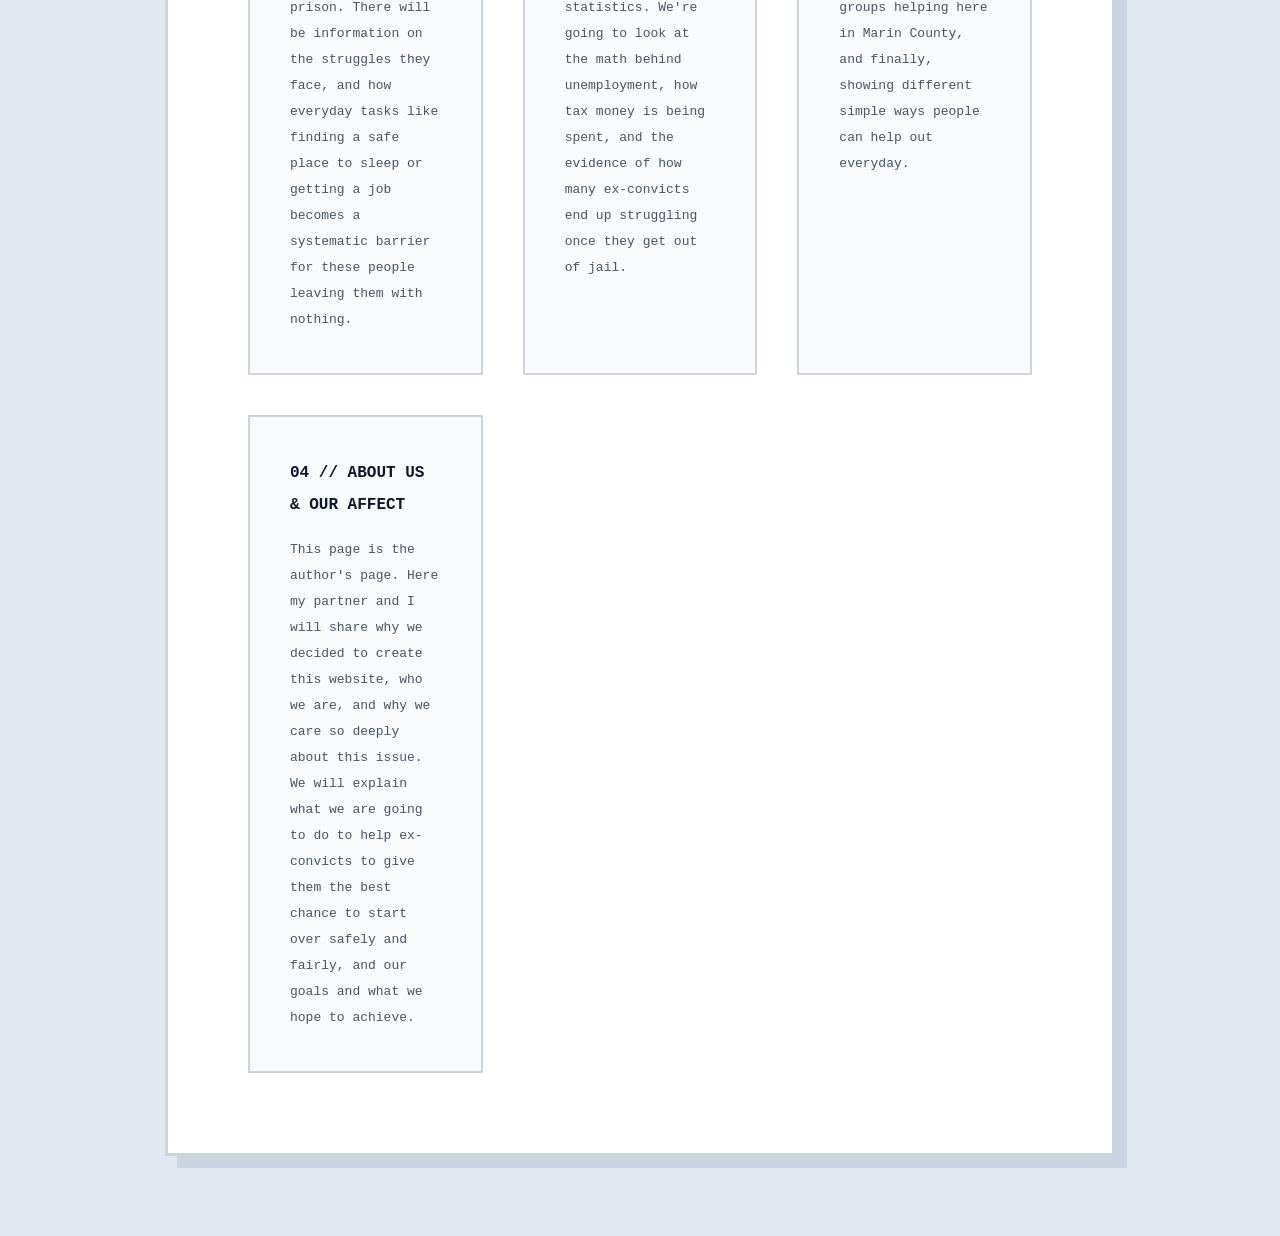
==== commit fbc838ec: "changes" ====
--- a/index.html
+++ b/index.html
@@ -40,7 +40,7 @@
             </div>
             <div class="interactive-card" onclick="loadPanel('About', this)">
                 <h3>04 // About us & Our Affect</h3>
-                <p>This page is the author's page. Here my partner and I will share why we decided to create this website, who we are, and why we care so deeply about this issue. We will explain what we are going to do to help ex-convicts to give them the best chance to start over fairly and safely, and our goals and what we hope to achieve.  </p>
+                <p>This page is the author's page. Here my partner and I will share why we decided to create this website, who we are, and why we care so deeply about this issue. We will explain what we are going to do to help ex-convicts to give them the best chance to start over safely and fairly, and our goals and what we hope to achieve.  </p>
             </div>
         </div>
     </main>
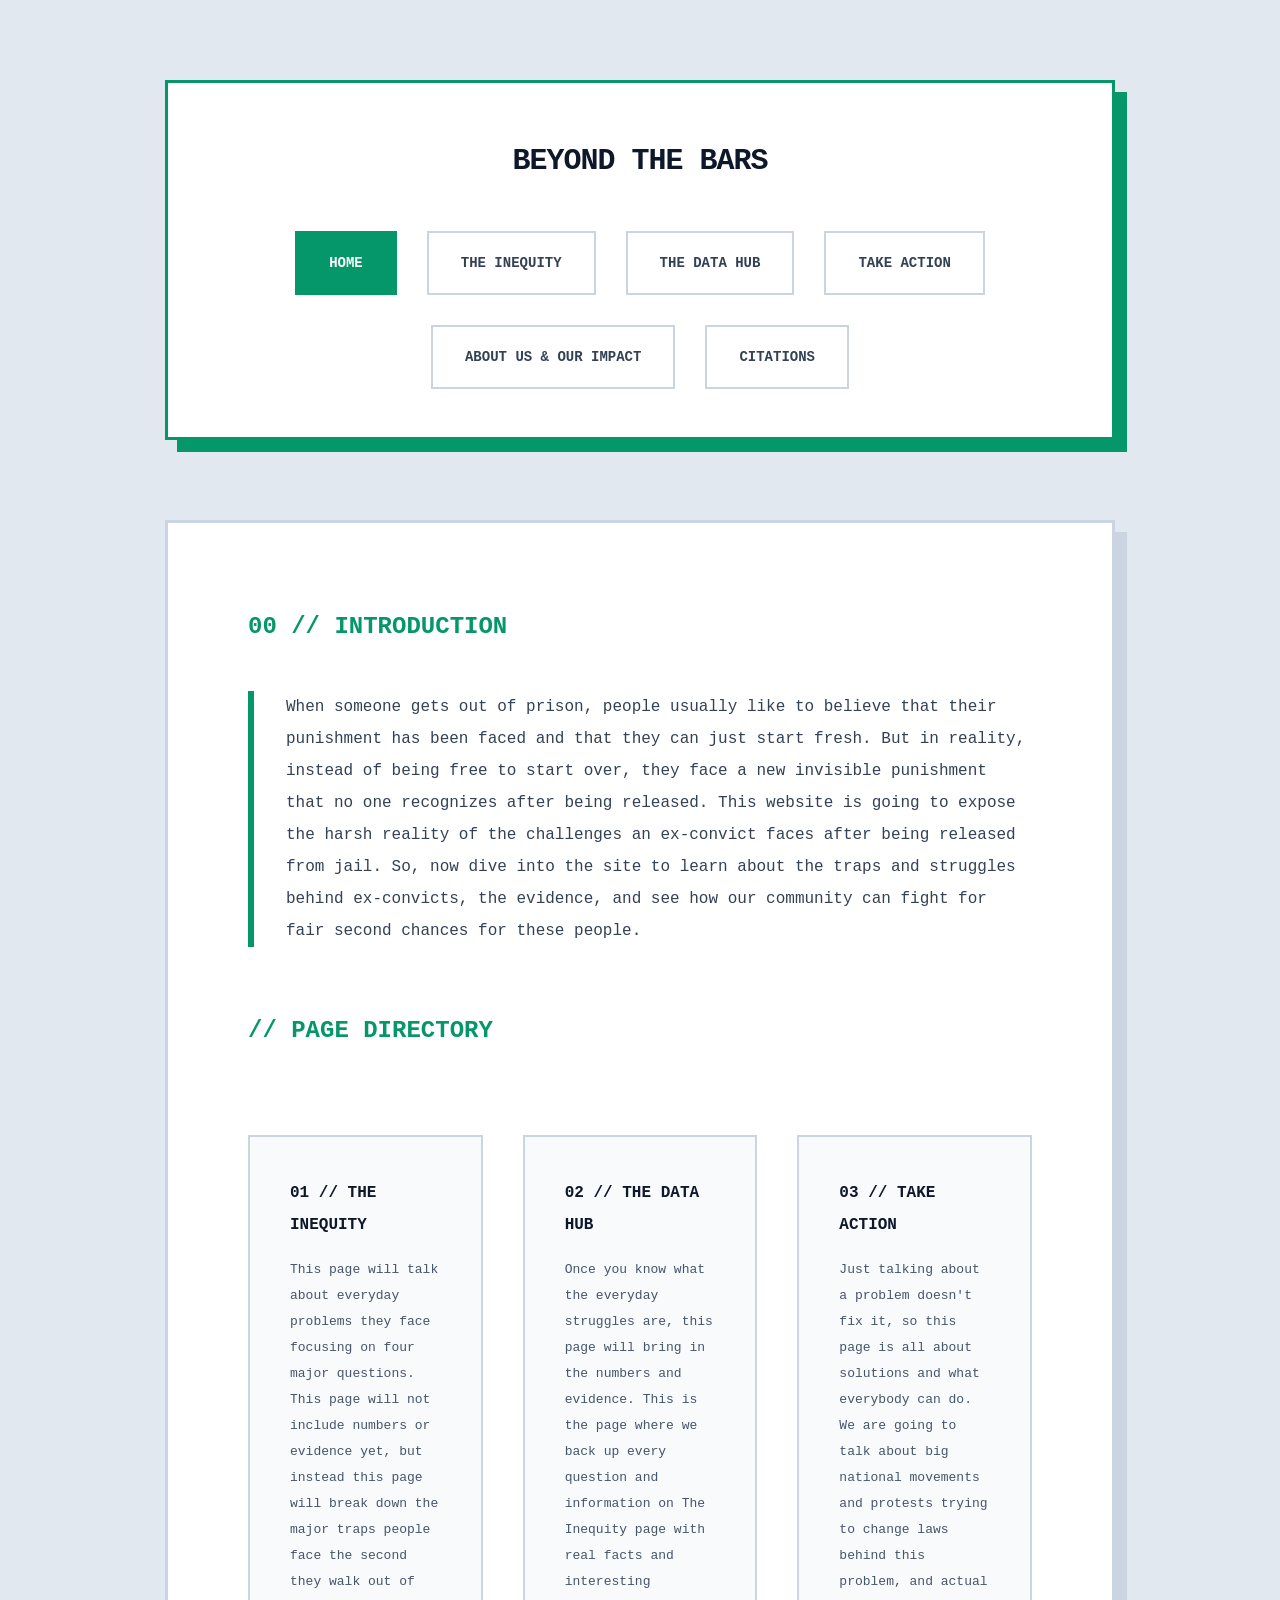
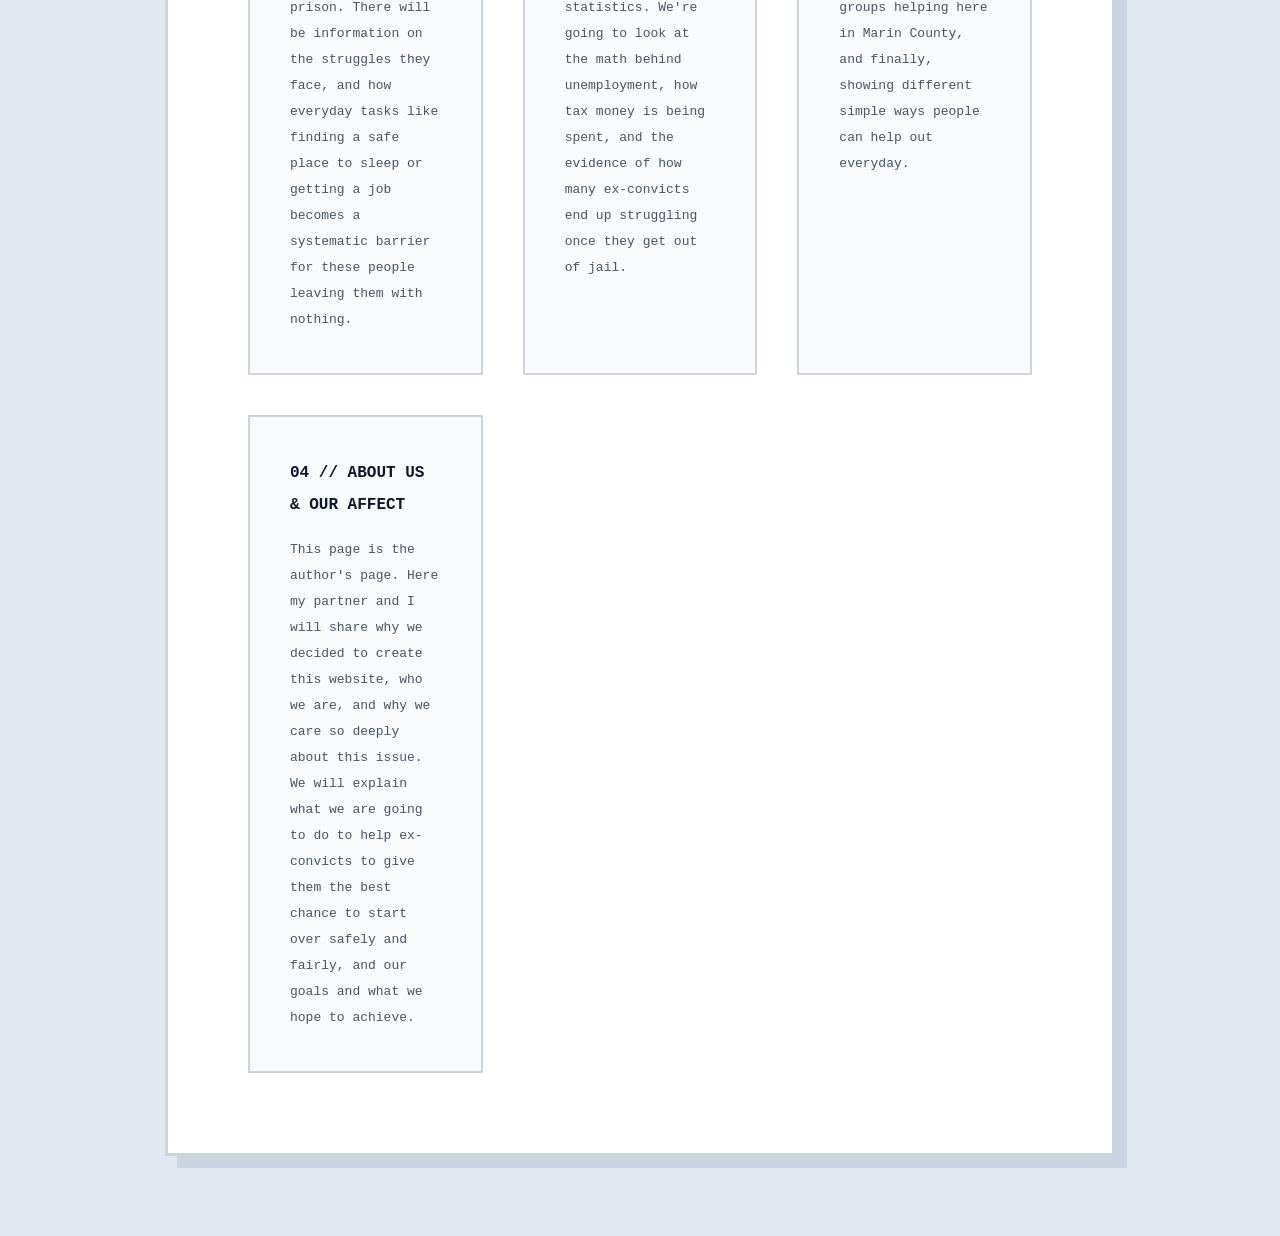
==== commit 7e02a95f: "changes" ====
--- a/index.html
+++ b/index.html
@@ -16,6 +16,7 @@
             <a href="data.html">The Data Hub</a>
             <a href="action.html">Take Action</a>
             <a href="about.html">About Us & Our Impact</a>
+            <a href="citations.html">Citations</a>
         </nav>
     </div>
 
